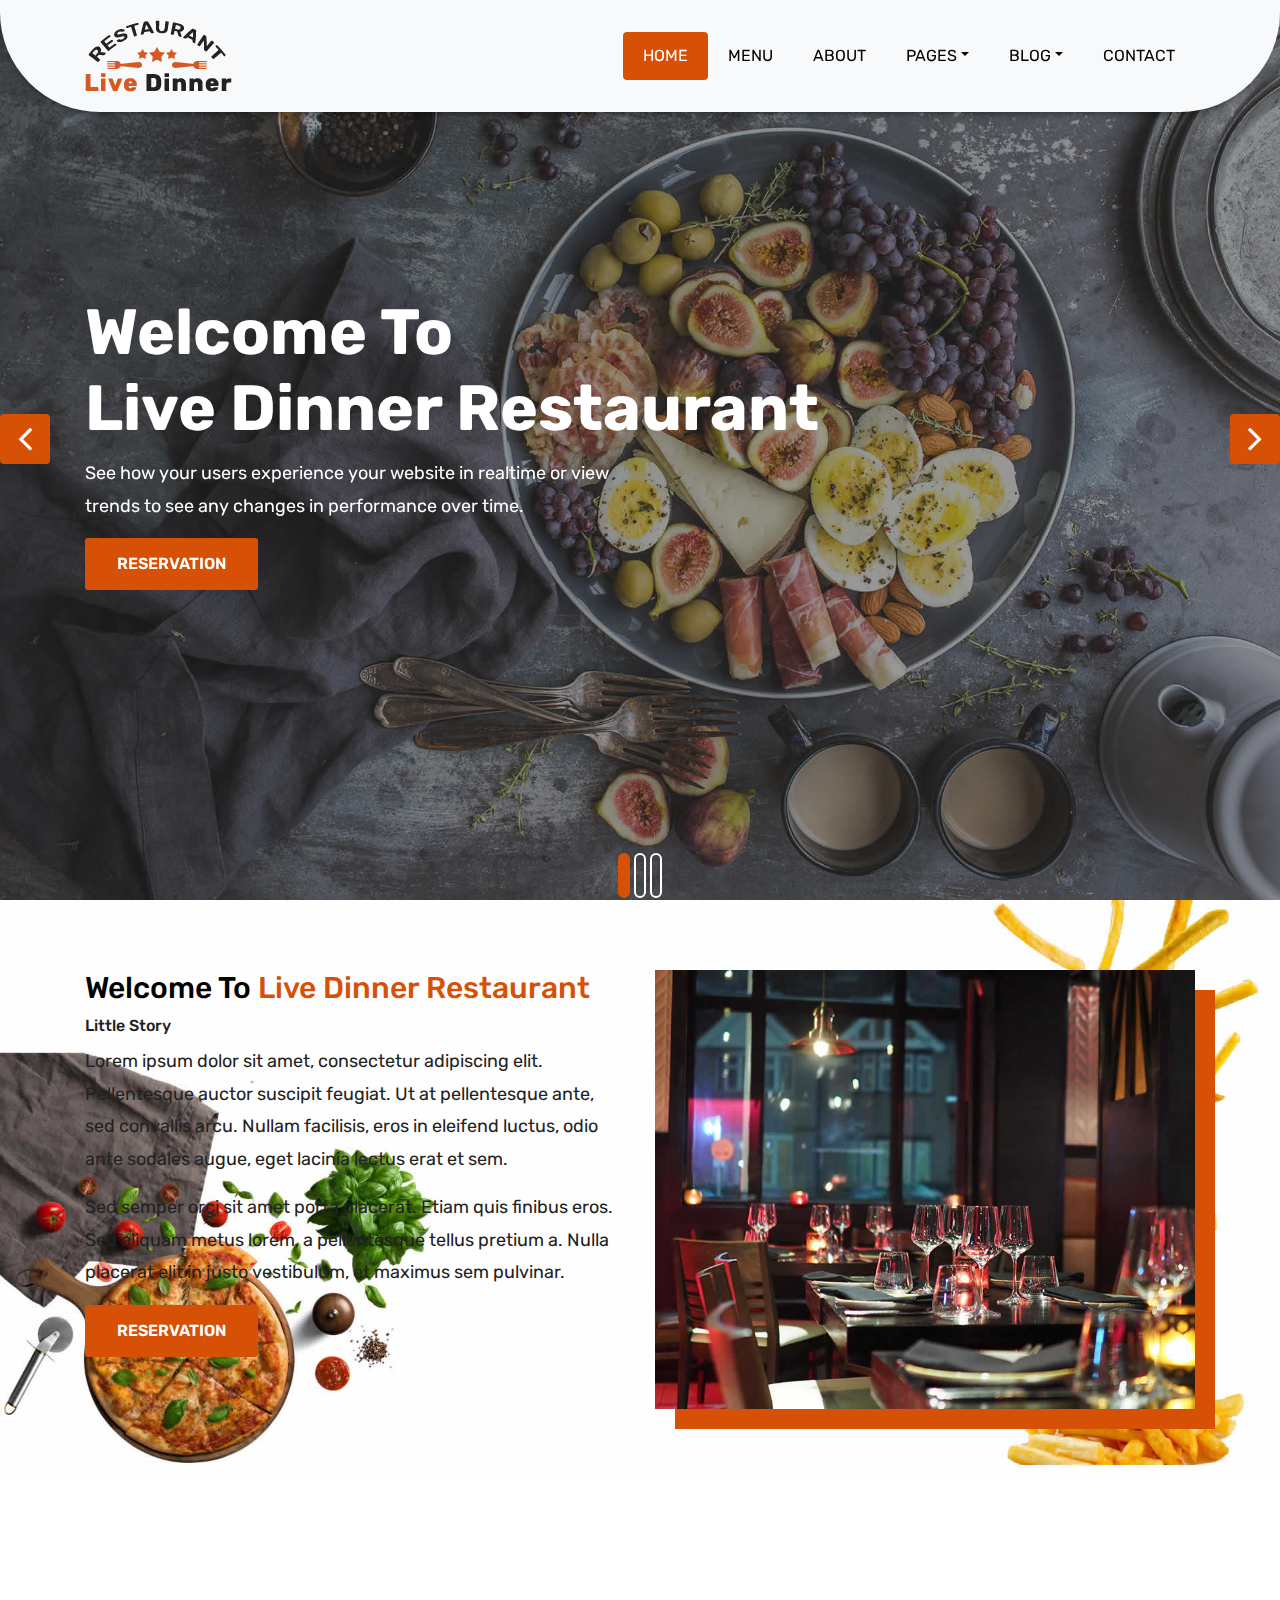
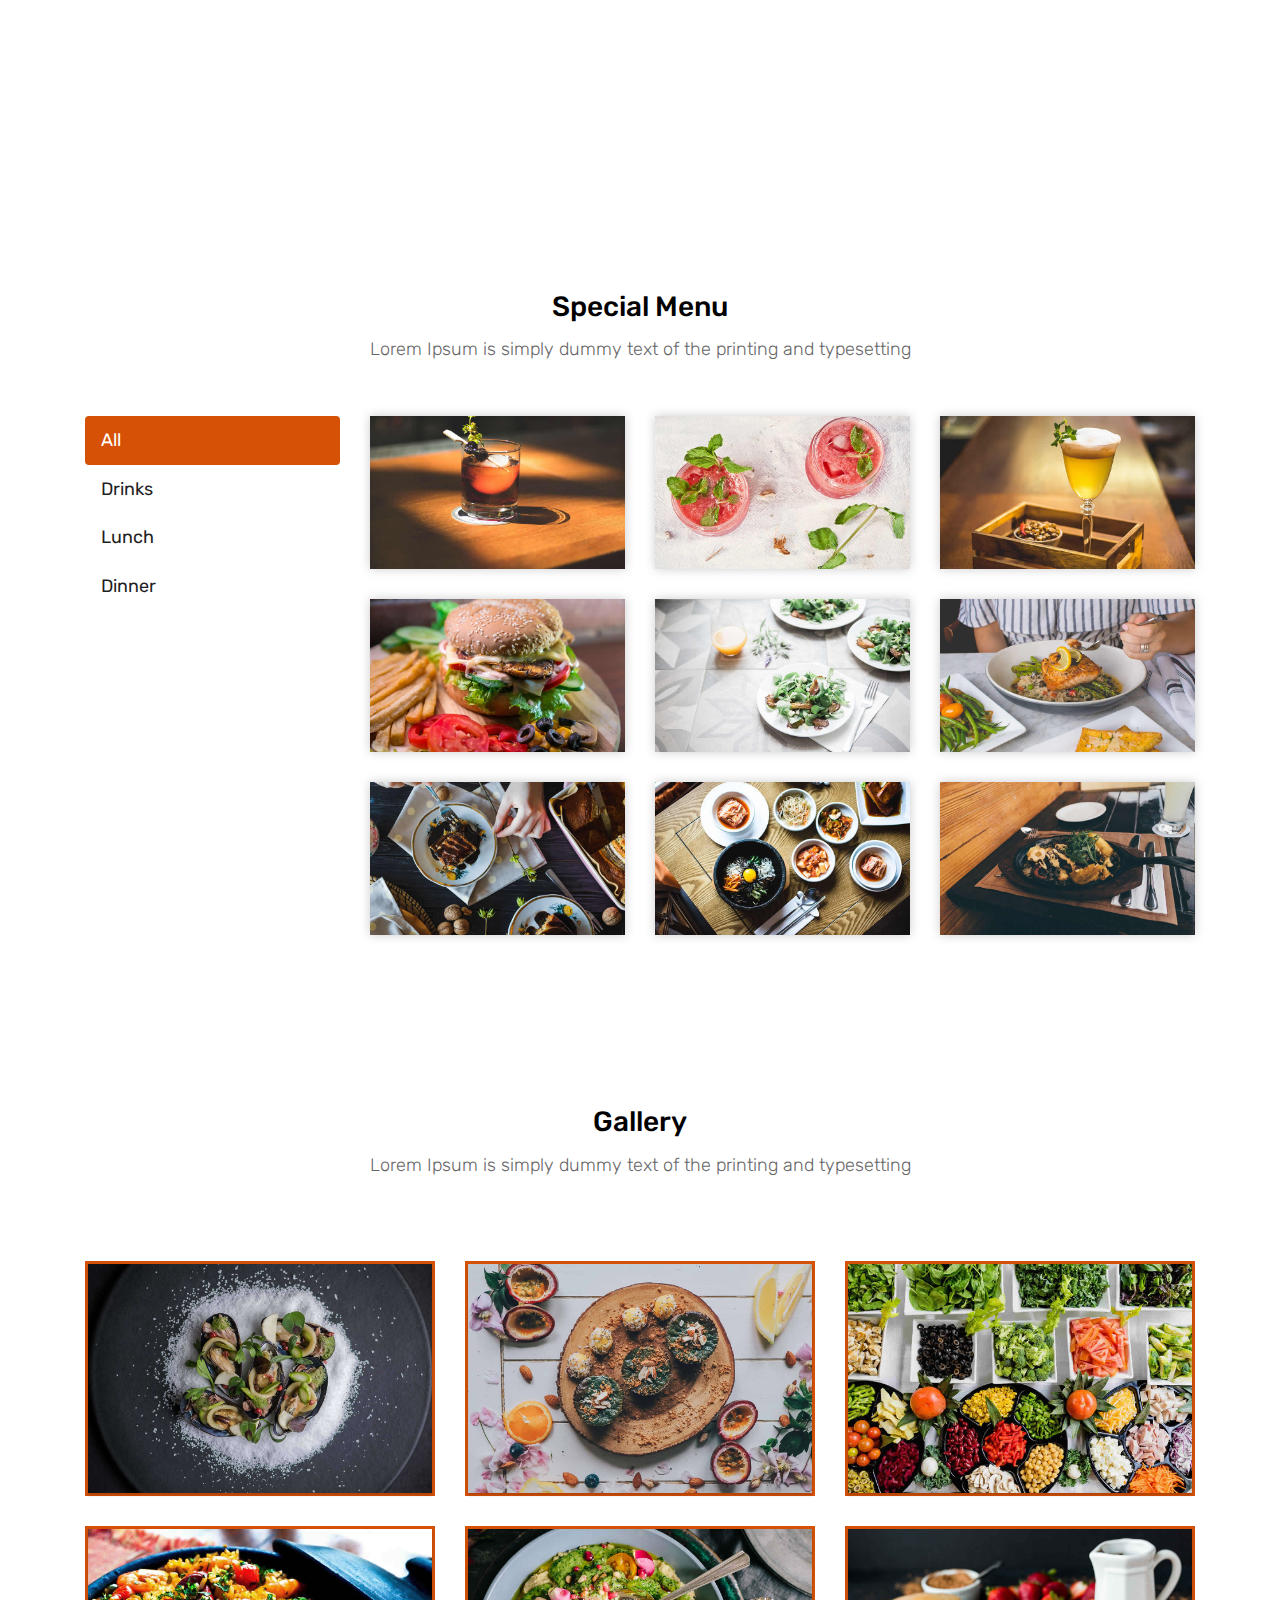
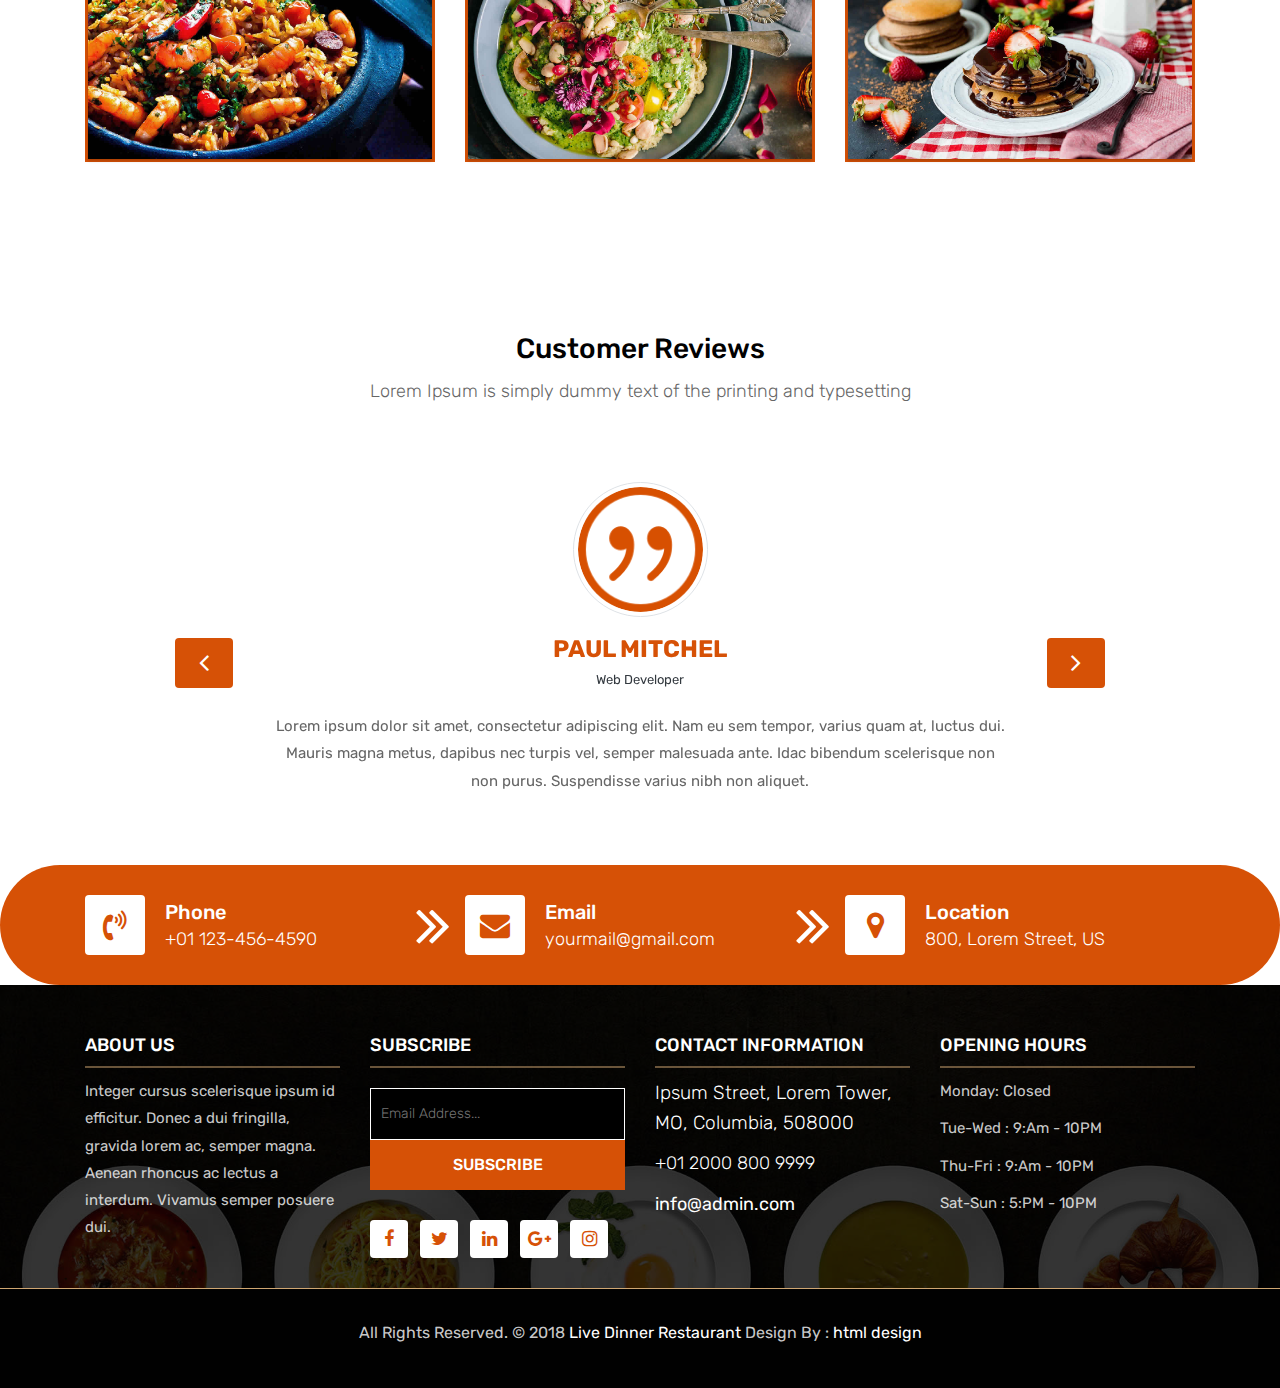
==== index.html @ 5c89b0c3 "first commit sushi template" ====
<!DOCTYPE html>
<html lang="en"><!-- Basic -->
<head>
	<meta charset="utf-8">
    <meta http-equiv="X-UA-Compatible" content="IE=edge">   
   
    <!-- Mobile Metas -->
    <meta name="viewport" content="width=device-width, initial-scale=1">
 
     <!-- Site Metas -->
    <title>Live Dinner Restaurant - Responsive HTML5 Template</title>  
    <meta name="keywords" content="">
    <meta name="description" content="">
    <meta name="author" content="">

    <!-- Site Icons -->
    <link rel="shortcut icon" href="images/favicon.ico" type="image/x-icon">
    <link rel="apple-touch-icon" href="images/apple-touch-icon.png">

    <!-- Bootstrap CSS -->
    <link rel="stylesheet" href="css/bootstrap.min.css">    
	<!-- Site CSS -->
    <link rel="stylesheet" href="css/style.css">    
    <!-- Responsive CSS -->
    <link rel="stylesheet" href="css/responsive.css">
    <!-- Custom CSS -->
    <link rel="stylesheet" href="css/custom.css">

    <!--[if lt IE 9]>
      <script src="https://oss.maxcdn.com/libs/html5shiv/3.7.0/html5shiv.js"></script>
      <script src="https://oss.maxcdn.com/libs/respond.js/1.4.2/respond.min.js"></script>
    <![endif]-->

</head>

<body>
	<!-- Start header -->
	<header class="top-navbar">
		<nav class="navbar navbar-expand-lg navbar-light bg-light">
			<div class="container">
				<a class="navbar-brand" href="index.html">
					<img src="images/logo.png" alt="" />
				</a>
				<button class="navbar-toggler" type="button" data-toggle="collapse" data-target="#navbars-rs-food" aria-controls="navbars-rs-food" aria-expanded="false" aria-label="Toggle navigation">
				  <span class="navbar-toggler-icon"></span>
				</button>
				<div class="collapse navbar-collapse" id="navbars-rs-food">
					<ul class="navbar-nav ml-auto">
						<li class="nav-item active"><a class="nav-link" href="index.html">Home</a></li>
						<li class="nav-item"><a class="nav-link" href="menu.html">Menu</a></li>
						<li class="nav-item"><a class="nav-link" href="about.html">About</a></li>
						<li class="nav-item dropdown">
							<a class="nav-link dropdown-toggle" href="#" id="dropdown-a" data-toggle="dropdown">Pages</a>
							<div class="dropdown-menu" aria-labelledby="dropdown-a">
								<a class="dropdown-item" href="reservation.html">Reservation</a>
								<a class="dropdown-item" href="stuff.html">Stuff</a>
								<a class="dropdown-item" href="gallery.html">Gallery</a>
							</div>
						</li>
						<li class="nav-item dropdown">
							<a class="nav-link dropdown-toggle" href="#" id="dropdown-a" data-toggle="dropdown">Blog</a>
							<div class="dropdown-menu" aria-labelledby="dropdown-a">
								<a class="dropdown-item" href="blog.html">blog</a>
								<a class="dropdown-item" href="blog-details.html">blog Single</a>
							</div>
						</li>
						<li class="nav-item"><a class="nav-link" href="contact.html">Contact</a></li>
					</ul>
				</div>
			</div>
		</nav>
	</header>
	<!-- End header -->
	
	<!-- Start slides -->
	<div id="slides" class="cover-slides">
		<ul class="slides-container">
			<li class="text-left">
				<img src="images/slider-01.jpg" alt="">
				<div class="container">
					<div class="row">
						<div class="col-md-12">
							<h1 class="m-b-20"><strong>Welcome To <br> Live Dinner Restaurant</strong></h1>
							<p class="m-b-40">See how your users experience your website in realtime or view  <br> 
							trends to see any changes in performance over time.</p>
							<p><a class="btn btn-lg btn-circle btn-outline-new-white" href="#">Reservation</a></p>
						</div>
					</div>
				</div>
			</li>
			<li class="text-left">
				<img src="images/slider-02.jpg" alt="">
				<div class="container">
					<div class="row">
						<div class="col-md-12">
							<h1 class="m-b-20"><strong>Welcome To <br> Live Dinner Restaurant</strong></h1>
							<p class="m-b-40">See how your users experience your website in realtime or view  <br> 
							trends to see any changes in performance over time.</p>
							<p><a class="btn btn-lg btn-circle btn-outline-new-white" href="#">Reservation</a></p>
						</div>
					</div>
				</div>
			</li>
			<li class="text-left">
				<img src="images/slider-03.jpg" alt="">
				<div class="container">
					<div class="row">
						<div class="col-md-12">
							<h1 class="m-b-20"><strong>Welcome To <br> Yamifood Restaurant</strong></h1>
							<p class="m-b-40">See how your users experience your website in realtime or view  <br> 
							trends to see any changes in performance over time.</p>
							<p><a class="btn btn-lg btn-circle btn-outline-new-white" href="#">Reservation</a></p>
						</div>
					</div>
				</div>
			</li>
		</ul>
		<div class="slides-navigation">
			<a href="#" class="next"><i class="fa fa-angle-right" aria-hidden="true"></i></a>
			<a href="#" class="prev"><i class="fa fa-angle-left" aria-hidden="true"></i></a>
		</div>
	</div>
	<!-- End slides -->
	
	<!-- Start About -->
	<div class="about-section-box">
		<div class="container">
			<div class="row">
				<div class="col-lg-6 col-md-6 col-sm-12 text-center">
					<div class="inner-column">
						<h1>Welcome To <span>Live Dinner Restaurant</span></h1>
						<h4>Little Story</h4>
						<p>Lorem ipsum dolor sit amet, consectetur adipiscing elit. Pellentesque auctor suscipit feugiat. Ut at pellentesque ante, sed convallis arcu. Nullam facilisis, eros in eleifend luctus, odio ante sodales augue, eget lacinia lectus erat et sem. </p>
						<p>Sed semper orci sit amet porta placerat. Etiam quis finibus eros. Sed aliquam metus lorem, a pellentesque tellus pretium a. Nulla placerat elit in justo vestibulum, et maximus sem pulvinar.</p>
						<a class="btn btn-lg btn-circle btn-outline-new-white" href="#">Reservation</a>
					</div>
				</div>
				<div class="col-lg-6 col-md-6 col-sm-12">
					<img src="images/about-img.jpg" alt="" class="img-fluid">
				</div>
			</div>
		</div>
	</div>
	<!-- End About -->
	
	<!-- Start QT -->
	<div class="qt-box qt-background">
		<div class="container">
			<div class="row">
				<div class="col-md-8 ml-auto mr-auto text-center">
					<p class="lead ">
						" If you're not the one cooking, stay out of the way and compliment the chef. "
					</p>
					<span class="lead">Michael Strahan</span>
				</div>
			</div>
		</div>
	</div>
	<!-- End QT -->
	
	<!-- Start Menu -->
	<div class="menu-box">
		<div class="container">
			<div class="row">
				<div class="col-lg-12">
					<div class="heading-title text-center">
						<h2>Special Menu</h2>
						<p>Lorem Ipsum is simply dummy text of the printing and typesetting</p>
					</div>
				</div>
			</div>
			
			<div class="row inner-menu-box">
				<div class="col-3">
					<div class="nav flex-column nav-pills" id="v-pills-tab" role="tablist" aria-orientation="vertical">
						<a class="nav-link active" id="v-pills-home-tab" data-toggle="pill" href="#v-pills-home" role="tab" aria-controls="v-pills-home" aria-selected="true">All</a>
						<a class="nav-link" id="v-pills-profile-tab" data-toggle="pill" href="#v-pills-profile" role="tab" aria-controls="v-pills-profile" aria-selected="false">Drinks</a>
						<a class="nav-link" id="v-pills-messages-tab" data-toggle="pill" href="#v-pills-messages" role="tab" aria-controls="v-pills-messages" aria-selected="false">Lunch</</a>
						<a class="nav-link" id="v-pills-settings-tab" data-toggle="pill" href="#v-pills-settings" role="tab" aria-controls="v-pills-settings" aria-selected="false">Dinner</a>
					</div>
				</div>
				
				<div class="col-9">
					<div class="tab-content" id="v-pills-tabContent">
						<div class="tab-pane fade show active" id="v-pills-home" role="tabpanel" aria-labelledby="v-pills-home-tab">
							<div class="row">
								<div class="col-lg-4 col-md-6 special-grid drinks">
									<div class="gallery-single fix">
										<img src="images/img-01.jpg" class="img-fluid" alt="Image">
										<div class="why-text">
											<h4>Special Drinks 1</h4>
											<p>Sed id magna vitae eros sagittis euismod.</p>
											<h5> $7.79</h5>
										</div>
									</div>
								</div>
								
								<div class="col-lg-4 col-md-6 special-grid drinks">
									<div class="gallery-single fix">
										<img src="images/img-02.jpg" class="img-fluid" alt="Image">
										<div class="why-text">
											<h4>Special Drinks 2</h4>
											<p>Sed id magna vitae eros sagittis euismod.</p>
											<h5> $9.79</h5>
										</div>
									</div>
								</div>
								
								<div class="col-lg-4 col-md-6 special-grid drinks">
									<div class="gallery-single fix">
										<img src="images/img-03.jpg" class="img-fluid" alt="Image">
										<div class="why-text">
											<h4>Special Drinks 3</h4>
											<p>Sed id magna vitae eros sagittis euismod.</p>
											<h5> $10.79</h5>
										</div>
									</div>
								</div>
								
								<div class="col-lg-4 col-md-6 special-grid lunch">
									<div class="gallery-single fix">
										<img src="images/img-04.jpg" class="img-fluid" alt="Image">
										<div class="why-text">
											<h4>Special Lunch 1</h4>
											<p>Sed id magna vitae eros sagittis euismod.</p>
											<h5> $15.79</h5>
										</div>
									</div>
								</div>
								
								<div class="col-lg-4 col-md-6 special-grid lunch">
									<div class="gallery-single fix">
										<img src="images/img-05.jpg" class="img-fluid" alt="Image">
										<div class="why-text">
											<h4>Special Lunch 2</h4>
											<p>Sed id magna vitae eros sagittis euismod.</p>
											<h5> $18.79</h5>
										</div>
									</div>
								</div>
								
								<div class="col-lg-4 col-md-6 special-grid lunch">
									<div class="gallery-single fix">
										<img src="images/img-06.jpg" class="img-fluid" alt="Image">
										<div class="why-text">
											<h4>Special Lunch 3</h4>
											<p>Sed id magna vitae eros sagittis euismod.</p>
											<h5> $20.79</h5>
										</div>
									</div>
								</div>
								
								<div class="col-lg-4 col-md-6 special-grid dinner">
									<div class="gallery-single fix">
										<img src="images/img-07.jpg" class="img-fluid" alt="Image">
										<div class="why-text">
											<h4>Special Dinner 1</h4>
											<p>Sed id magna vitae eros sagittis euismod.</p>
											<h5> $25.79</h5>
										</div>
									</div>
								</div>
								
								<div class="col-lg-4 col-md-6 special-grid dinner">
									<div class="gallery-single fix">
										<img src="images/img-08.jpg" class="img-fluid" alt="Image">
										<div class="why-text">
											<h4>Special Dinner 2</h4>
											<p>Sed id magna vitae eros sagittis euismod.</p>
											<h5> $22.79</h5>
										</div>
									</div>
								</div>
								
								<div class="col-lg-4 col-md-6 special-grid dinner">
									<div class="gallery-single fix">
										<img src="images/img-09.jpg" class="img-fluid" alt="Image">
										<div class="why-text">
											<h4>Special Dinner 3</h4>
											<p>Sed id magna vitae eros sagittis euismod.</p>
											<h5> $24.79</h5>
										</div>
									</div>
								</div>
							</div>
							
						</div>
						<div class="tab-pane fade" id="v-pills-profile" role="tabpanel" aria-labelledby="v-pills-profile-tab">
							<div class="row">
								<div class="col-lg-4 col-md-6 special-grid drinks">
									<div class="gallery-single fix">
										<img src="images/img-01.jpg" class="img-fluid" alt="Image">
										<div class="why-text">
											<h4>Special Drinks 1</h4>
											<p>Sed id magna vitae eros sagittis euismod.</p>
											<h5> $7.79</h5>
										</div>
									</div>
								</div>
								
								<div class="col-lg-4 col-md-6 special-grid drinks">
									<div class="gallery-single fix">
										<img src="images/img-02.jpg" class="img-fluid" alt="Image">
										<div class="why-text">
											<h4>Special Drinks 2</h4>
											<p>Sed id magna vitae eros sagittis euismod.</p>
											<h5> $9.79</h5>
										</div>
									</div>
								</div>
								
								<div class="col-lg-4 col-md-6 special-grid drinks">
									<div class="gallery-single fix">
										<img src="images/img-03.jpg" class="img-fluid" alt="Image">
										<div class="why-text">
											<h4>Special Drinks 3</h4>
											<p>Sed id magna vitae eros sagittis euismod.</p>
											<h5> $10.79</h5>
										</div>
									</div>
								</div>
							</div>
							
						</div>
						<div class="tab-pane fade" id="v-pills-messages" role="tabpanel" aria-labelledby="v-pills-messages-tab">
							<div class="row">
								<div class="col-lg-4 col-md-6 special-grid lunch">
									<div class="gallery-single fix">
										<img src="images/img-04.jpg" class="img-fluid" alt="Image">
										<div class="why-text">
											<h4>Special Lunch 1</h4>
											<p>Sed id magna vitae eros sagittis euismod.</p>
											<h5> $15.79</h5>
										</div>
									</div>
								</div>
								
								<div class="col-lg-4 col-md-6 special-grid lunch">
									<div class="gallery-single fix">
										<img src="images/img-05.jpg" class="img-fluid" alt="Image">
										<div class="why-text">
											<h4>Special Lunch 2</h4>
											<p>Sed id magna vitae eros sagittis euismod.</p>
											<h5> $18.79</h5>
										</div>
									</div>
								</div>
								
								<div class="col-lg-4 col-md-6 special-grid lunch">
									<div class="gallery-single fix">
										<img src="images/img-06.jpg" class="img-fluid" alt="Image">
										<div class="why-text">
											<h4>Special Lunch 3</h4>
											<p>Sed id magna vitae eros sagittis euismod.</p>
											<h5> $20.79</h5>
										</div>
									</div>
								</div>
							</div>
						</div>
						<div class="tab-pane fade" id="v-pills-settings" role="tabpanel" aria-labelledby="v-pills-settings-tab">
							<div class="row">
								<div class="col-lg-4 col-md-6 special-grid dinner">
									<div class="gallery-single fix">
										<img src="images/img-07.jpg" class="img-fluid" alt="Image">
										<div class="why-text">
											<h4>Special Dinner 1</h4>
											<p>Sed id magna vitae eros sagittis euismod.</p>
											<h5> $25.79</h5>
										</div>
									</div>
								</div>
								
								<div class="col-lg-4 col-md-6 special-grid dinner">
									<div class="gallery-single fix">
										<img src="images/img-08.jpg" class="img-fluid" alt="Image">
										<div class="why-text">
											<h4>Special Dinner 2</h4>
											<p>Sed id magna vitae eros sagittis euismod.</p>
											<h5> $22.79</h5>
										</div>
									</div>
								</div>
								
								<div class="col-lg-4 col-md-6 special-grid dinner">
									<div class="gallery-single fix">
										<img src="images/img-09.jpg" class="img-fluid" alt="Image">
										<div class="why-text">
											<h4>Special Dinner 3</h4>
											<p>Sed id magna vitae eros sagittis euismod.</p>
											<h5> $24.79</h5>
										</div>
									</div>
								</div>
							</div>
						</div>
					</div>
				</div>
			</div>
			
		</div>
	</div>
	<!-- End Menu -->
	
	<!-- Start Gallery -->
	<div class="gallery-box">
		<div class="container">
			<div class="row">
				<div class="col-lg-12">
					<div class="heading-title text-center">
						<h2>Gallery</h2>
						<p>Lorem Ipsum is simply dummy text of the printing and typesetting</p>
					</div>
				</div>
			</div>
			<div class="tz-gallery">
				<div class="row">
					<div class="col-sm-12 col-md-4 col-lg-4">
						<a class="lightbox" href="images/gallery-img-01.jpg">
							<img class="img-fluid" src="images/gallery-img-01.jpg" alt="Gallery Images">
						</a>
					</div>
					<div class="col-sm-6 col-md-4 col-lg-4">
						<a class="lightbox" href="images/gallery-img-02.jpg">
							<img class="img-fluid" src="images/gallery-img-02.jpg" alt="Gallery Images">
						</a>
					</div>
					<div class="col-sm-6 col-md-4 col-lg-4">
						<a class="lightbox" href="images/gallery-img-03.jpg">
							<img class="img-fluid" src="images/gallery-img-03.jpg" alt="Gallery Images">
						</a>
					</div>
					<div class="col-sm-12 col-md-4 col-lg-4">
						<a class="lightbox" href="images/gallery-img-04.jpg">
							<img class="img-fluid" src="images/gallery-img-04.jpg" alt="Gallery Images">
						</a>
					</div>
					<div class="col-sm-6 col-md-4 col-lg-4">
						<a class="lightbox" href="images/gallery-img-05.jpg">
							<img class="img-fluid" src="images/gallery-img-05.jpg" alt="Gallery Images">
						</a>
					</div> 
					<div class="col-sm-6 col-md-4 col-lg-4">
						<a class="lightbox" href="images/gallery-img-06.jpg">
							<img class="img-fluid" src="images/gallery-img-06.jpg" alt="Gallery Images">
						</a>
					</div>
				</div>
			</div>
		</div>
	</div>
	<!-- End Gallery -->
	
	<!-- Start Customer Reviews -->
	<div class="customer-reviews-box">
		<div class="container">
			<div class="row">
				<div class="col-lg-12">
					<div class="heading-title text-center">
						<h2>Customer Reviews</h2>
						<p>Lorem Ipsum is simply dummy text of the printing and typesetting</p>
					</div>
				</div>
			</div>
			<div class="row">
				<div class="col-md-8 mr-auto ml-auto text-center">
					<div id="reviews" class="carousel slide" data-ride="carousel">
						<div class="carousel-inner mt-4">
							<div class="carousel-item text-center active">
								<div class="img-box p-1 border rounded-circle m-auto">
									<img class="d-block w-100 rounded-circle" src="images/quotations-button.png" alt="">
								</div>
								<h5 class="mt-4 mb-0"><strong class="text-warning text-uppercase">Paul Mitchel</strong></h5>
								<h6 class="text-dark m-0">Web Developer</h6>
								<p class="m-0 pt-3">Lorem ipsum dolor sit amet, consectetur adipiscing elit. Nam eu sem tempor, varius quam at, luctus dui. Mauris magna metus, dapibus nec turpis vel, semper malesuada ante. Idac bibendum scelerisque non non purus. Suspendisse varius nibh non aliquet.</p>
							</div>
							<div class="carousel-item text-center">
								<div class="img-box p-1 border rounded-circle m-auto">
									<img class="d-block w-100 rounded-circle" src="images/quotations-button.png" alt="">
								</div>
								<h5 class="mt-4 mb-0"><strong class="text-warning text-uppercase">Steve Fonsi</strong></h5>
								<h6 class="text-dark m-0">Web Designer</h6>
								<p class="m-0 pt-3">Lorem ipsum dolor sit amet, consectetur adipiscing elit. Nam eu sem tempor, varius quam at, luctus dui. Mauris magna metus, dapibus nec turpis vel, semper malesuada ante. Idac bibendum scelerisque non non purus. Suspendisse varius nibh non aliquet.</p>
							</div>
							<div class="carousel-item text-center">
								<div class="img-box p-1 border rounded-circle m-auto">
									<img class="d-block w-100 rounded-circle" src="images/quotations-button.png" alt="">
								</div>
								<h5 class="mt-4 mb-0"><strong class="text-warning text-uppercase">Daniel vebar</strong></h5>
								<h6 class="text-dark m-0">Seo Analyst</h6>
								<p class="m-0 pt-3">Lorem ipsum dolor sit amet, consectetur adipiscing elit. Nam eu sem tempor, varius quam at, luctus dui. Mauris magna metus, dapibus nec turpis vel, semper malesuada ante. Idac bibendum scelerisque non non purus. Suspendisse varius nibh non aliquet.</p>
							</div>
						</div>
						<a class="carousel-control-prev" href="#reviews" role="button" data-slide="prev">
							<i class="fa fa-angle-left" aria-hidden="true"></i>
							<span class="sr-only">Previous</span>
						</a>
						<a class="carousel-control-next" href="#reviews" role="button" data-slide="next">
							<i class="fa fa-angle-right" aria-hidden="true"></i>
							<span class="sr-only">Next</span>
						</a>
                    </div>
				</div>
			</div>
		</div>
	</div>
	<!-- End Customer Reviews -->
	
	<!-- Start Contact info -->
	<div class="contact-imfo-box">
		<div class="container">
			<div class="row">
				<div class="col-md-4 arrow-right">
					<i class="fa fa-volume-control-phone"></i>
					<div class="overflow-hidden">
						<h4>Phone</h4>
						<p class="lead">
							+01 123-456-4590
						</p>
					</div>
				</div>
				<div class="col-md-4 arrow-right">
					<i class="fa fa-envelope"></i>
					<div class="overflow-hidden">
						<h4>Email</h4>
						<p class="lead">
							yourmail@gmail.com
						</p>
					</div>
				</div>
				<div class="col-md-4">
					<i class="fa fa-map-marker"></i>
					<div class="overflow-hidden">
						<h4>Location</h4>
						<p class="lead">
							800, Lorem Street, US
						</p>
					</div>
				</div>
			</div>
		</div>
	</div>
	<!-- End Contact info -->
	
	<!-- Start Footer -->
	<footer class="footer-area bg-f">
		<div class="container">
			<div class="row">
				<div class="col-lg-3 col-md-6">
					<h3>About Us</h3>
					<p>Integer cursus scelerisque ipsum id efficitur. Donec a dui fringilla, gravida lorem ac, semper magna. Aenean rhoncus ac lectus a interdum. Vivamus semper posuere dui.</p>
				</div>
				<div class="col-lg-3 col-md-6">
					<h3>Subscribe</h3>
					<div class="subscribe_form">
						<form class="subscribe_form">
							<input name="EMAIL" id="subs-email" class="form_input" placeholder="Email Address..." type="email">
							<button type="submit" class="submit">SUBSCRIBE</button>
							<div class="clearfix"></div>
						</form>
					</div>
					<ul class="list-inline f-social">
						<li class="list-inline-item"><a href="#"><i class="fa fa-facebook" aria-hidden="true"></i></a></li>
						<li class="list-inline-item"><a href="#"><i class="fa fa-twitter" aria-hidden="true"></i></a></li>
						<li class="list-inline-item"><a href="#"><i class="fa fa-linkedin" aria-hidden="true"></i></a></li>
						<li class="list-inline-item"><a href="#"><i class="fa fa-google-plus" aria-hidden="true"></i></a></li>
						<li class="list-inline-item"><a href="#"><i class="fa fa-instagram" aria-hidden="true"></i></a></li>
					</ul>
				</div>
				<div class="col-lg-3 col-md-6">
					<h3>Contact information</h3>
					<p class="lead">Ipsum Street, Lorem Tower, MO, Columbia, 508000</p>
					<p class="lead"><a href="#">+01 2000 800 9999</a></p>
					<p><a href="#"> info@admin.com</a></p>
				</div>
				<div class="col-lg-3 col-md-6">
					<h3>Opening hours</h3>
					<p><span class="text-color">Monday: </span>Closed</p>
					<p><span class="text-color">Tue-Wed :</span> 9:Am - 10PM</p>
					<p><span class="text-color">Thu-Fri :</span> 9:Am - 10PM</p>
					<p><span class="text-color">Sat-Sun :</span> 5:PM - 10PM</p>
				</div>
			</div>
		</div>
		
		<div class="copyright">
			<div class="container">
				<div class="row">
					<div class="col-lg-12">
						<p class="company-name">All Rights Reserved. &copy; 2018 <a href="#">Live Dinner Restaurant</a> Design By : 
					<a href="https://html.design/">html design</a></p>
					</div>
				</div>
			</div>
		</div>
		
	</footer>
	<!-- End Footer -->
	
	<a href="#" id="back-to-top" title="Back to top" style="display: none;"><i class="fa fa-paper-plane-o" aria-hidden="true"></i></a>

	<!-- ALL JS FILES -->
	<script src="js/jquery-3.2.1.min.js"></script>
	<script src="js/popper.min.js"></script>
	<script src="js/bootstrap.min.js"></script>
    <!-- ALL PLUGINS -->
	<script src="js/jquery.superslides.min.js"></script>
	<script src="js/images-loded.min.js"></script>
	<script src="js/isotope.min.js"></script>
	<script src="js/baguetteBox.min.js"></script>
	<script src="js/form-validator.min.js"></script>
    <script src="js/contact-form-script.js"></script>
    <script src="js/custom.js"></script>
</body>
</html>
---- css/style.css ----
/*------------------------------------------------------------------
    IMPORT FONTS
-------------------------------------------------------------------*/

@import url('https://fonts.googleapis.com/css?family=Rubik:300,400,500,700,900');

/*------------------------------------------------------------------
    IMPORT FILES
-------------------------------------------------------------------*/

@import url(animate.css);
@import url(font-awesome.min.css);
@import url(superslides.css);
@import url(baguetteBox.min.css);

/*------------------------------------------------------------------
    SKELETON
-------------------------------------------------------------------*/

body {
    color: #666666;
    font-size: 15px;
    font-family: 'Rubik', sans-serif;
    line-height: 1.80857;
}


a {
    color: #1f1f1f;
    text-decoration: none !important;
    outline: none !important;
    -webkit-transition: all .3s ease-in-out;
    -moz-transition: all .3s ease-in-out;
    -ms-transition: all .3s ease-in-out;
    -o-transition: all .3s ease-in-out;
    transition: all .3s ease-in-out;
}

h1,
h2,
h3,
h4,
h5,
h6 {
    letter-spacing: 0;
    font-weight: normal;
    position: relative;
    padding: 0 0 10px 0;
    font-weight: normal;
    line-height: 120% !important;
    color: #1f1f1f;
    margin: 0
}

h1 {
    font-size: 24px
}

h2 {
    font-size: 22px
}

h3 {
    font-size: 18px
}

h4 {
    font-size: 16px
}

h5 {
    font-size: 14px
}

h6 {
    font-size: 13px
}

h1 a,
h2 a,
h3 a,
h4 a,
h5 a,
h6 a {
    color: #212121;
    text-decoration: none!important;
    opacity: 1
}

h1 a:hover,
h2 a:hover,
h3 a:hover,
h4 a:hover,
h5 a:hover,
h6 a:hover {
    opacity: .8
}

a {
    color: #1f1f1f;
    text-decoration: none;
    outline: none;
}

a,
.btn {
    text-decoration: none !important;
    outline: none !important;
    -webkit-transition: all .3s ease-in-out;
    -moz-transition: all .3s ease-in-out;
    -ms-transition: all .3s ease-in-out;
    -o-transition: all .3s ease-in-out;
    transition: all .3s ease-in-out;
}

.btn-custom {
    margin-top: 20px;
    background-color: transparent !important;
    border: 2px solid #ddd;
    padding: 12px 40px;
    font-size: 16px;
}

.lead {
    font-size: 18px;
    line-height: 30px;
    color: #767676;
    margin: 0;
    padding: 0;
}

blockquote {
    margin: 20px 0 20px;
    padding: 30px;
}

ul, li, ol{
	list-style: none;
	margin: 0px;
	padding: 0px;
}
button:focus{
	outline: none;
}

.form-control::-moz-placeholder {
    color: #2a2a2a;
    opacity: 1;
}

/*------------------------------------------------------------------
    LOADER 
-------------------------------------------------------------------*/


/*------------------------------------------------------------------
    HEADER
-------------------------------------------------------------------*/
.top-navbar{
	position: relative;
	z-index: 10;
}

.top-navbar .navbar{
	padding: 15px 0px;
	position: fixed;
	width: 100%;
	border-radius: 0px 0px 100px 100px;
	transition: height .3s ease-out, background .3s ease-out, box-shadow .3s ease-out;
	-webkit-transform: translate3d(0, 0, 0);
	transform: translate3d(0, 0, 0);
	-webkit-box-shadow: 0 8px 6px -6px rgba(0, 0, 0, 0.4);
	box-shadow: 0 8px 6px -6px rgba(0, 0, 0, 0.4);
	z-index: 100;
}

.top-navbar .navbar-light .navbar-nav .nav-link{
	color: #010101;
	font-size: 16px;
	padding: 10px 20px;
	border-radius: 4px;
	text-transform: uppercase;
}

.top-navbar .navbar-light .navbar-nav .nav-item .nav-link:hover{
	background: #d65106;
	color: #ffffff;
}
.top-navbar .navbar-light .navbar-nav .nav-item.active .nav-link{
	background: #d65106;
	color: #ffffff;
	border-radius: 4px;
}

.navbar-expand-lg .navbar-nav .dropdown-menu{
	border: none;
	border-radius: 0px;
	padding: 10px;
	box-shadow: 2px 5px 6px rgba(0,0,0,0.5);
}
.navbar-expand-lg .navbar-nav .dropdown-menu a{
	padding: 10px 10px;
	text-transform: uppercase;
}

.navbar-expand-lg .navbar-nav .dropdown-menu a.dropdown-item:hover{
	background: #d65106;
	color: #ffffff;
}
.navbar-light .navbar-toggler:hover{
	background: #d65106;
}

/*------------------------------------------------------------------
    Slider
-------------------------------------------------------------------*/

.cover-slides{
	height: 100vh;
}
.slides-navigation a {
	background: #d65106;
    position: absolute;
    height: 50px;
    width: 50px;
    top: 50%;
    font-size: 20px;
    display: block;
    color: #fff;
	border-radius: 4px;
	line-height: 63px;
	text-align: center;
    transition: all .3s ease-in-out;
}
.slides-navigation a i{
	font-size: 40px;
}
.slides-navigation a:hover {
	background: #010101;
}
.cover-slides .container{
	height: 100%;
	position: relative;
	z-index: 2;
}
.cover-slides .container > .row {
	-webkit-box-align: center;
	-ms-flex-align: center;
	align-items: center;
}
.cover-slides .container > .row {
    height: 100%;
}

.btn{
	text-transform: uppercase;
	padding: 19px 36px;
}
.btn{
	display: inline-block;
	font-weight: 600;
	text-align: center;
	white-space: nowrap;
	vertical-align: middle;
	-webkit-user-select: none;
	-moz-user-select: none;
	-ms-user-select: none;
	user-select: none;
	border: 2px solid transparent;
	padding: 12px 30px;
	font-size: 16px;
	line-height: 1.5;
	border-radius: .1875rem;
	transition: color .15s ease-in-out, background-color .15s ease-in-out, border-color .15s ease-in-out, box-shadow .15s ease-in-out;
}
.btn-outline-new-white {
    color: #fff;
    background-color: #d65106;
    background-image: none;
    border-color: #d65106;
}
.btn-outline-new-white:hover {
    color: #ffffff;
    background-color: #333333;
    border-color: #333333;
}

.overlay-background {
    background: #333;
    position: absolute;
    height: 100%;
    width: 100%;
    left: 0;
    top: 0;
	opacity: 0.5;
}

.cover-slides h1{
	font-family: 'Rubik', sans-serif;
	font-weight: 500;
	font-size: 64px;
	color: #fff;
}
.cover-slides p{
	font-size: 18px;
	color: #fff;
}
.slides-pagination a{
	border: 2px solid #ffffff;
}
.slides-pagination a.current{
	background: #d65106;
	border: 2px solid #d65106;
}

/*------------------------------------------------------------------
    About
-------------------------------------------------------------------*/

.about-section-box{
	padding: 70px 0px;
	background: #ffffff url(../images/about-bg.jpg) no-repeat bottom center;
	background-size: cover;
}
.about-section-box .img-fluid{
	box-shadow: 20px 20px 0px #d65106;
}
.inner-column{
	text-align: left;
}
.inner-column h1{
	font-family: 'Rubik', sans-serif;
	font-size: 30px;
	color: #010101;
	font-weight: 500;
}
.inner-column h1 span{
	color: #d65106;
}
.inner-column h4{
	font-size: 16px;
	font-weight: 500;
}
.inner-column p{
	font-size: 18px;
	color: #222222;
}
.inner-column .btn-outline-new-white{
	color: #fff;
}
.inner-column .btn-outline-new-white:hover{
	color: #ffffff;
}

/*------------------------------------------------------------------
    QT
-------------------------------------------------------------------*/


.qt-background{
	background: url(../images/qt-bg.jpg) no-repeat;
	background-size: cover;
	padding: 100px 0;
	background-attachment: fixed;
	background-position: center center;
	position: relative;
}
.qt-background p {
    font-size: 35px;
    font-weight: 300;
    line-height: 44px;
    color: #fff;
	font-family: 'Rubik', sans-serif;
	margin-bottom: 20px;
}

.qt-background span {
    color: #fff;
    font-size: 28px;  
	font-weight: 600;	
}

/*------------------------------------------------------------------
    Menu
-------------------------------------------------------------------*/

.menu-box{
	padding: 70px 0px;
}

.heading-title{
	margin-bottom: 50px;
}
.heading-title h2{
	color: #010101;
	font-size: 28px;
	font-family: 'Rubik', sans-serif;
	font-weight: 500;
}
.heading-title p{
	font-size: 18px;
	font-weight: 200;
	margin: 0px;
}

.inner-menu-box{}
.inner-menu-box .nav-pills .nav-link.active{
	background: #d65106;
}
.inner-menu-box .nav-pills .nav-link{
	font-size: 18px;
}
.inner-menu-box .nav-pills .nav-link:hover{
	background: #d65106;
	color: #ffffff;
}

.gallery-single{
	margin-bottom: 30px;
}

.gallery-single {
    position: relative;
    overflow: hidden;
    -webkit-box-shadow: 0 0 10px #ccc;
    box-shadow: 0 0 10px #ccc;
}

.why-text {
    position: absolute;
    left: 0;
    bottom: -100%;
    right: 0;
    height: 100%;
    background: rgba(207, 166, 113, 0.9);
    padding: 12px 12px;
    -webkit-transition: all .3s ease;
    transition: all .3s ease;
}
.why-text h4{
	color: #ffffff;
	font-size: 16px;
	font-weight: 500;
	font-family: 'Rubik', sans-serif;
}
.why-text p{
	color: #ffffff;
	font-size: 13px;
	border-bottom: 1px dashed #010101;
	margin: 0px;
	padding-bottom: 15px;
	margin-top: 0px;
	margin-bottom: 15px;
}
.why-text h5{
	font-size: 18px;
	font-weight: 600;
	color: #ffffff;
}

.gallery-single:hover .why-text{
	bottom: 0px;
}


/*------------------------------------------------------------------
    Gallery
-------------------------------------------------------------------*/

.gallery-box{
	padding: 70px 0px;
}
.tz-gallery{
	margin-top: 30px;
}
.tz-gallery .lightbox img {
    width: 100%;
    transition: 0.2s ease-in-out;
    box-shadow: 0 2px 3px rgba(0,0,0,0.2);
}
.tz-gallery .lightbox img:hover {
    transform: scale(1.05);
    box-shadow: 0 8px 15px rgba(0,0,0,0.3);
}
.tz-gallery .lightbox{
	border: 3px solid #d65106;
	display: inline-block;
	margin-bottom: 30px;
}


/*------------------------------------------------------------------
    Customer Reviews
-------------------------------------------------------------------*/

.customer-reviews-box{
	padding: 70px 0px;
}

.carousel-inner .carousel-item .img-box{
	width: 135px;
	height: 135px;
}
.carousel-control-prev{
	left: -100px;
}
.carousel-control-next{
	right: -100px;
}
.carousel-indicators{
	top: 320px;
}

.text-warning{
	color: #d65106 !important;
	font-size: 24px;
}

@media (min-width: 320px) and (max-width: 640px) {
	.carousel-inner .carousel-item p{
		font-size: 14px;
	}
	.carousel-control-prev{
		left: -5px;
	}
	.carousel-control-next{
		right: -5px;
	}
 	.carousel-indicators{
		top: 400px;
	}
}

#reviews .carousel-control-prev{
	background: #d65106;
	color: #ffffff;
	display: block;
	position: absolute;
	width: 8%;
	height: 50px;
	top: 50%;
	border-radius: 4px;
	font-size: 28px;
	opacity: 1;
}
#reviews .carousel-control-prev:hover{
	background: #010101;
	color: #ffffff;
}

#reviews .carousel-control-next{
	background: #d65106;
	color: #ffffff;
	display: block;
	position: absolute;
	width: 8%;
	height: 50px;
	top: 50%;
	border-radius: 4px;
	font-size: 28px;
	opacity: 1;
}
#reviews .carousel-control-next:hover{
	background: #010101;
	color: #ffffff;
}


/*------------------------------------------------------------------
    Contact info
-------------------------------------------------------------------*/

.contact-imfo-box{
	background: #d65106;
	padding: 30px 0;
	border-radius: 100px;
}

.overflow-hidden {
    overflow: hidden;
}

.contact-imfo-box i{
	display: block;
	float: left;
	width: 60px;
	height: 60px;
	line-height: 60px;
	text-align: center;
	background: #fff;
	color: #d65106;
	font-size: 30px;
	-webkit-border-radius: 4px;
	-moz-border-radius: 4px;
	-ms-border-radius: 4px;
	border-radius: 4px;
	margin-right: 20px;
}
.contact-imfo-box h4 {
    margin: 0px;
    margin-top: 5px;
	color: #ffffff;
	font-size: 20px;
	padding: 0px;
	font-weight: 500;
	line-height: 24px;
}
.contact-imfo-box p {
    margin: 0px;
	color: #ffffff;
	font-weight: 300;
}

/*------------------------------------------------------------------
    Footer
-------------------------------------------------------------------*/

.footer-area{
	padding-top: 50px;
	padding-bottom: 0px;
}
.bg-f{
	background-image: url("../images/footer-bg.jpg");
	background-attachment: scroll;
	background-clip: initial;
	background-color: rgba(0, 0, 0, 0);
	background-origin: initial;
	background-position: center center;
	background-repeat: no-repeat;
	background-size: cover;
	position: relative;
}
.bg-f::before {
    background: #010101;
    content: "";
    height: 100%;
    left: 0;
    position: absolute;
    top: 0;
    width: 100%;
    z-index: 1;
	opacity: 0.8;
}

.footer-area .container{
	position: relative;
	z-index: 1;
}
.footer-area h3{
	color: #ffffff;
	text-transform: uppercase;
	font-size: 18px;
	font-weight: 500;
	border-bottom: 2px solid rgba(207, 166, 113, 0.5);
	margin-bottom: 10px;
}
.footer-area p{
	font-size: 15px;
	color: rgba(255, 255, 255, 0.8);
	margin: 0;
	padding-bottom: 10px;
}

.arrow-right{
	position: relative;
}
.arrow-right::before {
    content: "\f101";
	font-family: 'FontAwesome';	
	position: absolute;
	right: 0px;
	top: 0;
	color: #fff;
	font-size: 60px;
	line-height: 60px;
}


.footer-area p.lead{
	font-size: 19px;
	color: #ffffff;
	margin-bottom: 0px;
}
.footer-area p.lead a{
	color: #ffffff;
	margin-bottom: 15px;
}
.footer-area p.lead a:hover{
	color: #d65106;
}
.footer-area p a{
	font-size: 18px;
	color: #ffffff;
}
.footer-area p a:hover{
	color: #d65106;
}

.subscribe_form {
    display: block;
    text-align: center;
    padding: 5px 0;
}

.subscribe_form .form_input {
    display: block;
    background-color: rgba(0,0,0,0.9);
	border: 1px solid #ffffff;
    color: #fff;
    font-size: 14px;
    line-height: 50px;
    padding: 0 10px;
    float: left;
	font-weight: 300;
    width: 100%;
    transition: all 0.5s ease-in-out;
}

.subscribe_form .submit {
    background-color: #d65106;
    color: #fff;
    font-size: 16px;
    font-weight: 500;
    line-height: 50px;
    display: inline-block;
    padding: 0 10px;
    float: left;
    width: 100%;
	border: none;
	cursor: pointer;
    transition: all 0.5s ease-in-out;
}
.subscribe_form .submit:hover{
	background: #010101;
}

.f-social {
    padding-bottom: 10px;
    margin: 0px;
    margin-top: 20px;
}
.f-social li a {
    font-size: 18px;
    color: rgba(214, 81, 6);
	width: 38px;
	height: 38px;
	display: block;
	text-align: center;
	line-height: 38px;
	background: #ffffff;
	border-radius: 4px;
}

.copyright{
	margin-top: 20px;
	position: relative;
	display: block;
	background-color: #010101;
	border-top: 1px solid rgba(207, 166, 113);
	padding: 30px 0;
	z-index: 1;
}

.copyright .company-name{
	font-size: 16px;
	text-align: center;
}
.copyright .company-name a{
	font-size: 16px;
}

/*------------------------------------------------------------------
    All Pages
-------------------------------------------------------------------*/

.page-breadcrumb {
    padding: 250px 0 150px;
    background: url(../images/all-bg.jpg) no-repeat;
    background-attachment: fixed;
    background-size: cover;
    background-position: 0 0;
    position: relative;
}
.all-page-title .container{
	position: relative;
	z-index: 2;
}
.all-page-title::before{
	background: #010101;
	content: "";
	height: 100%;
	left: 0;
	position: absolute;
	top: 0;
	width: 100%;
	z-index: 1;
	opacity: 0.8;	
}
.all-page-title h1{
	font-size: 38px;
	color: #ffffff;
	font-family: 'Rubik', sans-serif;
	padding: 0px;
	font-weight: 500;
}

.inner-pt{
	margin-top: 30px;
}
.inner-pt p{
	font-size: 18px;
}

.stuff-box{
	padding: 70px 0px;
}


.our-team{
    text-align: center;
    transition: all 0.5s ease 0s;
	margin-bottom: 30px;
}
.our-team:hover{
    box-shadow: 0 15px 10px -10px rgba(0, 0, 0, 0.5), 0 1px 4px rgba(0, 0, 0, 0.3), 0 0 40px rgba(0, 0, 0, 0.1) inset;
}
.our-team .pic{
    overflow: hidden;
    position: relative;
}
.our-team .pic:before,
.our-team .pic:after{
    content: "";
    width: 200%;
    height: 80%;
    background: rgba(38,37,37,0.8);
    position: absolute;
    top: -100%;
    left: -4%;
    transform: rotate(45deg);
    transition: all 0.5s ease 0s;
}
.our-team .pic:after{
    background: rgba(214,81,6,0.8);
    top: auto;
    left: auto;
    bottom: -100%;
    right: -4%;
}
.our-team:hover .pic:before{ top: 0; }
.our-team:hover .pic:after{ bottom: 0; }
.our-team .pic img{
    width: 100%;
    height: auto;
}
.our-team .social{
    width: 100%;
    padding: 0;
    margin: 0;
    list-style: none;
    position: absolute;
    bottom: 45%;
    left: 0;
    opacity: 0;
    z-index: 2;
    transition: all 0.5s ease 0.3s;
}
.our-team:hover .social{ opacity: 1; }
.our-team .social li{ display: inline-block; }
.our-team .social li a{
    display: block;
    width: 40px;
    height: 40px;
    line-height: 40px;
    font-size: 20px;
    color: #fff;
    margin-right: 10px;
    position: relative;
    transition: all 0.3s ease 0s;
}
.our-team .social li a:after{
    content: "";
    width: 100%;
    height: 100%;
    background: #d65106;
    border-radius: 0 20px 20px 20px;
    position: absolute;
    top: 0;
    left: 0;
    z-index: -1;
    transition: all 0.3s ease 0s;
}
.our-team .social li a:hover:after{ transform: rotate(180deg); }
.our-team .team-content{ padding: 20px; }
.our-team .title{
    font-size: 22px;
    font-weight: 700;
    letter-spacing: 2px;
    color: #d65106;
    text-transform: uppercase;
    margin-bottom: 7px;
}
.our-team .post{
    display: block;
    font-size: 17px;
    font-weight: 600;
    color: #333333;
    text-transform: capitalize;
}
@media only screen and (max-width: 990px){
    .our-team{ margin-bottom: 30px; }
}


.reservation-box{
	padding: 70px 0px;
}

.reservation-box h3{
	padding: 0px 15px;
	margin-bottom: 20px;
	font-weight: 600;
}

.help-block ul li{
	color: red;
}

.form-control[readonly]{
	background-color: #ffffff;
}

.form-control{
	border-radius: 0px;
	min-height: 50px;
}
.form-control:focus{
	border: 1px solid #d65106;
	box-shadow: none;
}

.form-group .picker__input.picker__input--active{
	border-color: #d65106;
}

.submit-button{
	margin-top: 20px;
}
.btn.btn-common{
	color: #d65106;
	background-color: transparent;
	background-image: none;
	border-color: #d65106;
}
.btn.btn-common:hover{
	color: #ffffff;
	background-color: #333333;
	border-color: #333333;
}
.blog-box{
	padding: 70px 0px;
}
.blog-box-inner{
	position: relative;
	margin-bottom: 30px;
}

.blog-box-inner .blog-img-box{
	position: relative;
	display: block;
}

.blog-box-inner .blog-detail{
	position: absolute;
	top: 0;
	background: #fff;
	padding: 30px 25px;
	border: 1px solid #ddd;
	transition-duration: .5s;
	height: 100%;
}

.blog-detail h4 {
    font-size: 18px;
    font-weight: 500;
    color: #222222;
}

.blog-detail ul li {
    display: inline-block;
    padding: 0px 5px;
}
.blog-detail ul li span{
	color: #d65106;
	cursor: pointer;
}
.blog-detail ul li span:hover{
	color: #010101;
}

.blog-detail ul li:first-child {
    padding-left: 0px;
}

.blog-detail p {
    padding: 10px 0px 0 0;
	margin: 0px;
	font-size: 13px;
}

.blog-detail a{
	color: #ffffff;
	margin-top: 20px;
}

.blog-box-inner .blog-detail:hover{
	background: rgba(255, 255, 255, .9);
}

.blog-inner-box {
    position: relative;
    margin: 0px 10px;
    margin-bottom: 30px;
}
.side-blog-img {
    box-shadow: 15px 15px 0px 0px rgba(214, 81, 6, 0.4);
    -webkit-transition: all 1s ease 0.01s;
    transition: all 1s ease 0.01s;
    position: relative;
}

.date-blog-up {
    position: absolute;
    right: 0px;
    top: 0px;
    background: #d65106;
    font-size: 18px;
    color: #ffffff;
    padding: 5px 15px 5px 5px;
}
.inner-blog-detail {
    background: #ffffff;
    position: relative;
    padding: 30px 20px;
}

.inner-blog-detail h3 {
    font-size: 20px;
    font-weight: 500;
    padding-bottom: 15px;
}
.inner-blog-detail ul li {
    display: inline-block;
    padding: 0px 5px;
    color: #222222;
}
.inner-blog-detail ul li span {
    color: #d65106;
}
.inner-blog-detail p {
    padding: 10px 0px;
}
.details-page blockquote {
    border-left: 5px solid #d65106;
}
.details-page blockquote {
    padding: 20px;
}
blockquote {
    margin: 20px 0 20px;
    padding: 30px;
}
.blog-inner-details-line {
    margin: 20px 0px;
    clear: both;
    float: left;
    width: 100%;
}
.line-left-social h5 {
    font-size: 18px;
    font-weight: 600;
    padding-bottom: 15px;
}
.line-left-social ul li {
    display: inline-block;
    margin-bottom: 5px;
}
.line-right-social ul li {
    display: inline-block;
}
.line-right-social ul li a {
    display: block;
    padding: 5px;
    background: #f5f5f5;
    border-radius: 6px;
    font-weight: 500;
    width: 35px;
    height: 35px;
    text-align: center;
    line-height: 25px;
    font-size: 15px;
}
.line-left-social ul li a {
    display: block;
    padding: 5px 10px;
    background: #f5f5f5;
    border-radius: 6px;
    font-weight: 400;
    font-size: 12px;
}
.line-left-social ul li a:hover {
    background: #d65106;
    color: #ffffff;
}
.line-right-social ul li a:hover {
    background: #d65106;
    color: #ffffff;
}
.line-right-social h5 {
    font-size: 18px;
    font-weight: 600;
    padding-bottom: 15px;
}
.blog-comment-box {
    clear: both;
    margin: 20px 0px;
    float: left;
    width: 100%;
}
.blog-comment-box h3 {
    font-size: 18px;
    font-weight: 600;
    padding-bottom: 20px;
}
.comment-item {
    margin-bottom: 30px;
}
.comment-item-left {
    float: left;
    width: 90px;
    height: 90px;
}
.comment-item-left img {
    width: 100%;
    border-radius: 20px;
}
.comment-item-right {
    padding-left: 110px;
}
.comment-item-right a {
    font-size: 16px;
    font-weight: 500;
}
.des-l {
    display: inline-block;
    width: 100%;
}
.des-l p {
    font-size: 13px;
}
.comment-item-right a {
    font-size: 16px;
    font-weight: 500;
}
.right-btn-re {
    float: right;
    font-style: italic;
    text-align: right;
    font-size: 16px;
    padding: 5px 10px;
    background: #f5f5f5;
    border-radius: 6px;
}
.right-btn-re:hover {
    background: #d65106;
    color: #ffffff !important;
}
.comment-respond-box {
    clear: both;
}
.blog-comment-box .children {
    margin-left: 70px;
}
.comment-item {
    margin-bottom: 30px;
}
.comment-item-right i {
    padding-right: 10px;
}

.comment-form-respond input {
    min-height: 38px;
    border: 1px solid #010101;
    border-radius: 0px;
    padding: 10px;
}
.comment-form-respond textarea {
    border: 1px solid #010101;
    border-radius: 0px;
    padding: 10px;
    min-height: 110px;
}

.btn-submit{
	color: #d65106;
	background-color: transparent;
	background-image: none;
	border-color: #d65106;
}
.btn-submit:hover{
	color: #ffffff;
	background-color: #333333;
	border-color: #333333;
}

.right-side-blog h3 {
    font-weight: 600;
    font-size: 18px;
    padding-bottom: 20px;
}
.blog-search-form {
    position: relative;
    border-bottom: 1px solid #010101;
    padding-bottom: 30px;
    margin-bottom: 20px;
}
.blog-search-form input {
    width: 100%;
    min-height: 40px;
    border: 1px solid rgba(214, 81, 6, 0.4);
    padding: 5px 40px 5px 10px;
    font-size: 15px;
    color: #222222;
}
.blog-search-form .search-btn {
    position: absolute;
    right: 0px;
    background: none;
    border: none;
    font-size: 20px;
    min-height: 40px;
    padding: 0px 15px;
}

.right-side-blog h3 {
    font-weight: 500;
    font-size: 18px;
    padding-bottom: 20px;
}
.blog-categories {
    padding-bottom: 30px;
    margin-bottom: 20px;
}
.blog-categories ul li {
    line-height: 14px;
    padding: 10px 0px;
    border-top: 1px solid #f5f5f5;
}
.blog-categories ul li a {
    display: inline-block;
    text-transform: capitalize;
    width: 100%;
}
.blog-categories ul li a:hover{
	color: #d65106;
}
.recent-box-blog {
    margin-bottom: 20px;
	display: inline-block;
}
.recent-img {
    float: left;
    position: relative;
}
.recent-img::before {
    position: absolute;
    content: '';
    z-index: 2;
    top: 0;
    left: 0;
    width: 100%;
    height: 100%;
    background-color: #d65106;
    opacity: 0.4;
    transform: scale(0);
    -webkit-transform: scale(0);
    -moz-transform: scale(0);
    -ms-transform: scale(0);
    -o-transform: scale(0);
    transition: all 0.5s ease;
    -webkit-transition: all 0.5s ease;
    -moz-transition: all 0.5s ease;
    -o-transition: all 0.5s ease;
}
.recent-box-blog:hover .recent-img::before {
    transform: scale(1);
    -webkit-transform: scale(1);
    -moz-transform: scale(1);
    -ms-transform: scale(1);
    -o-transform: scale(1);
}
.recent-info {
    display: table-cell;
    vertical-align: top;
    padding-left: 15px;
}
.recent-info ul li {
    display: inline-block;
    font-size: 11px;
    padding: 0px;
    color: #222222;
}
.recent-info h4 {
    font-size: 14px;
    padding: 0px;
    margin: 11px 0px;
    font-weight: 500;
}
.blog-tag-box ul li {
    display: inline-block;
    margin-bottom: 3px;
}
.blog-tag-box ul li a {
    padding: 5px 15px;
    display: block;
    background: #f5f5f5;
    color: #222222;
    border-radius: 6px;
}
.blog-tag-box ul li a:hover {
    color: #ffffff;
    background: #d65106;
}

.contact-box{
	padding: 70px 0px;
}

.map-full {
    width: 100%;
    height: 500px;
    border-radius: 0px;
    margin: 0px auto;
}

#back-to-top {
    position: fixed;
    bottom: 40px;
    right: 40px;
    z-index: 9999;
    width: 52px;
    height: 40px;
    text-align: center;
    line-height: 40px;
    background: #d65106;
    color: #ffffff;
    cursor: pointer;
    border: 0;
    border-radius: 2px;
    text-decoration: none;
    transition: opacity 0.2s ease-out;
	font-size: 30px;
}
---- css/responsive.css ----
/* only small desktops */
/* tablets */
/* only small tablets */
@media only screen and (min-width: 992px) and (max-width: 1180px) {
	.footer-area h3{
		font-size: 18px;
	}
}
@media (min-width: 768px) and (max-width: 991px) {
	.navbar-light .navbar-brand{
		margin-left: 15px;
	}
	.navbar-light .navbar-toggler{
		margin-right: 15px;
		border-radius: 0px;
	}
	.navbar-expand-lg .navbar-nav .dropdown-menu{
		box-shadow: none;
	}
	.carousel-control-prev{
		left: -60px;
	}
	.carousel-control-next{
		right: -60px;
	}
	.why-text h4{
		font-size: 18px;
	}
	.why-text p{
		margin: 0px;
	}
}

/* mobile or only mobile */
@media (max-width: 767px) {
	.navbar-light .navbar-brand{
		margin-left: 15px;
	}
	.navbar-light .navbar-toggler{
		margin-right: 15px;
		border-radius: 0px;
	}
	.navbar-expand-lg .navbar-nav .dropdown-menu{
		box-shadow: none;
	}
	.cover-slides h1{
		font-size: 22px;
	}
	.cover-slides p {
		font-size: 14px;
	}
	.slides-navigation a{
		height: 42px;
		width: 38px;
		line-height: 33px;
	}
	.inner-column{
		margin-top: 15px;
	}
	.inner-column h1{
		font-size: 22px;
	}
	.filter-button-group{
		margin: 10px 0px;
	}
	
	.contact-imfo-box .col-md-4{
		margin-bottom: 15px;
	}
	.carousel-control-prev{
		left: 0px;
	}
	.carousel-control-next{
		right: 0px;
	}
	.blog-box-inner .blog-detail{
		overflow: hidden;
	}
	.blog-sidebar{
		margin-top: 50px;
	}
	.top-navbar .navbar{
		border-radius: 0px 0px 50px 50px;
	}
	
}
@media only screen and (min-width: 280px) and (max-width: 599px) {
	
	.why-text p{
		margin-bottom: 0px;
		margin-top: 0px;
	}
	.inner-column{
		margin-bottom: 30px;
	}
	.inner-menu-box .nav-pills .nav-link{
		font-size: 12px;
		padding: 5px;
	}
}
---- css/custom.css ----
/** ADD YOUR AWESOME CODES HERE **/
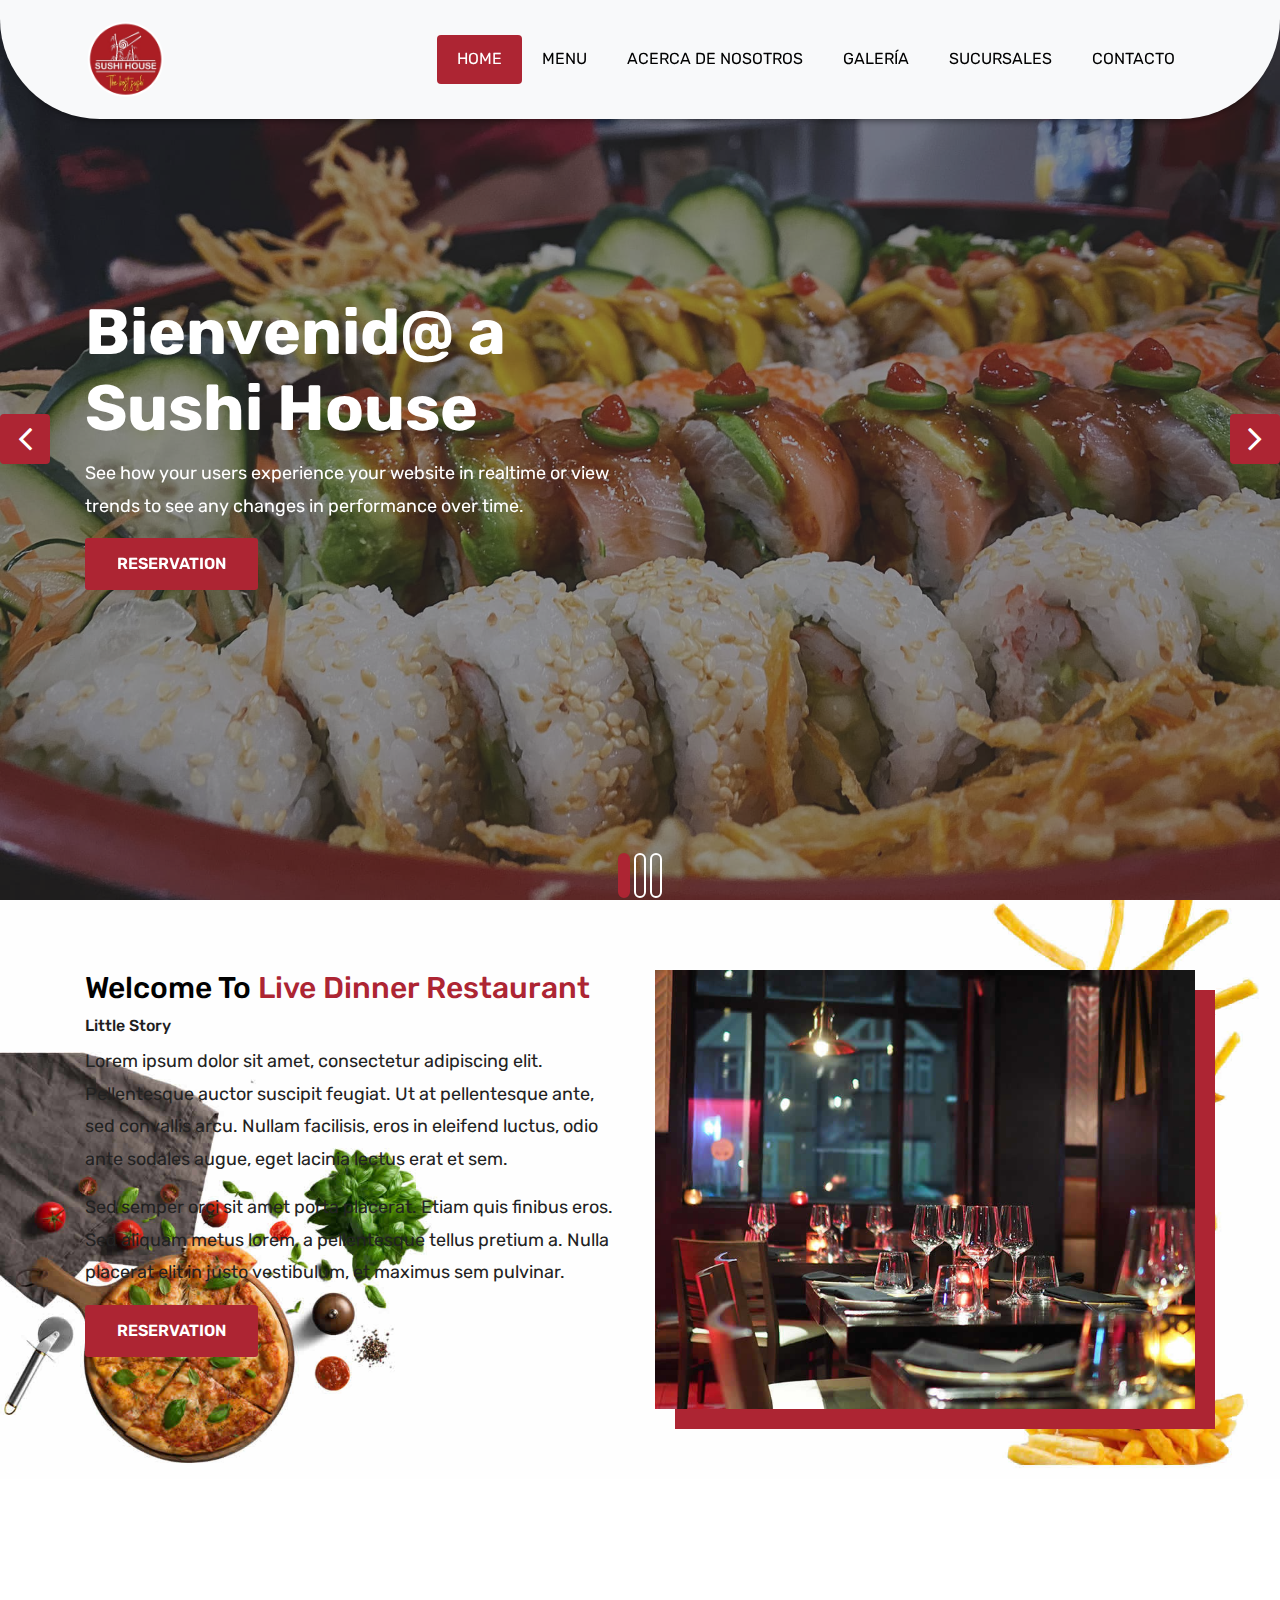
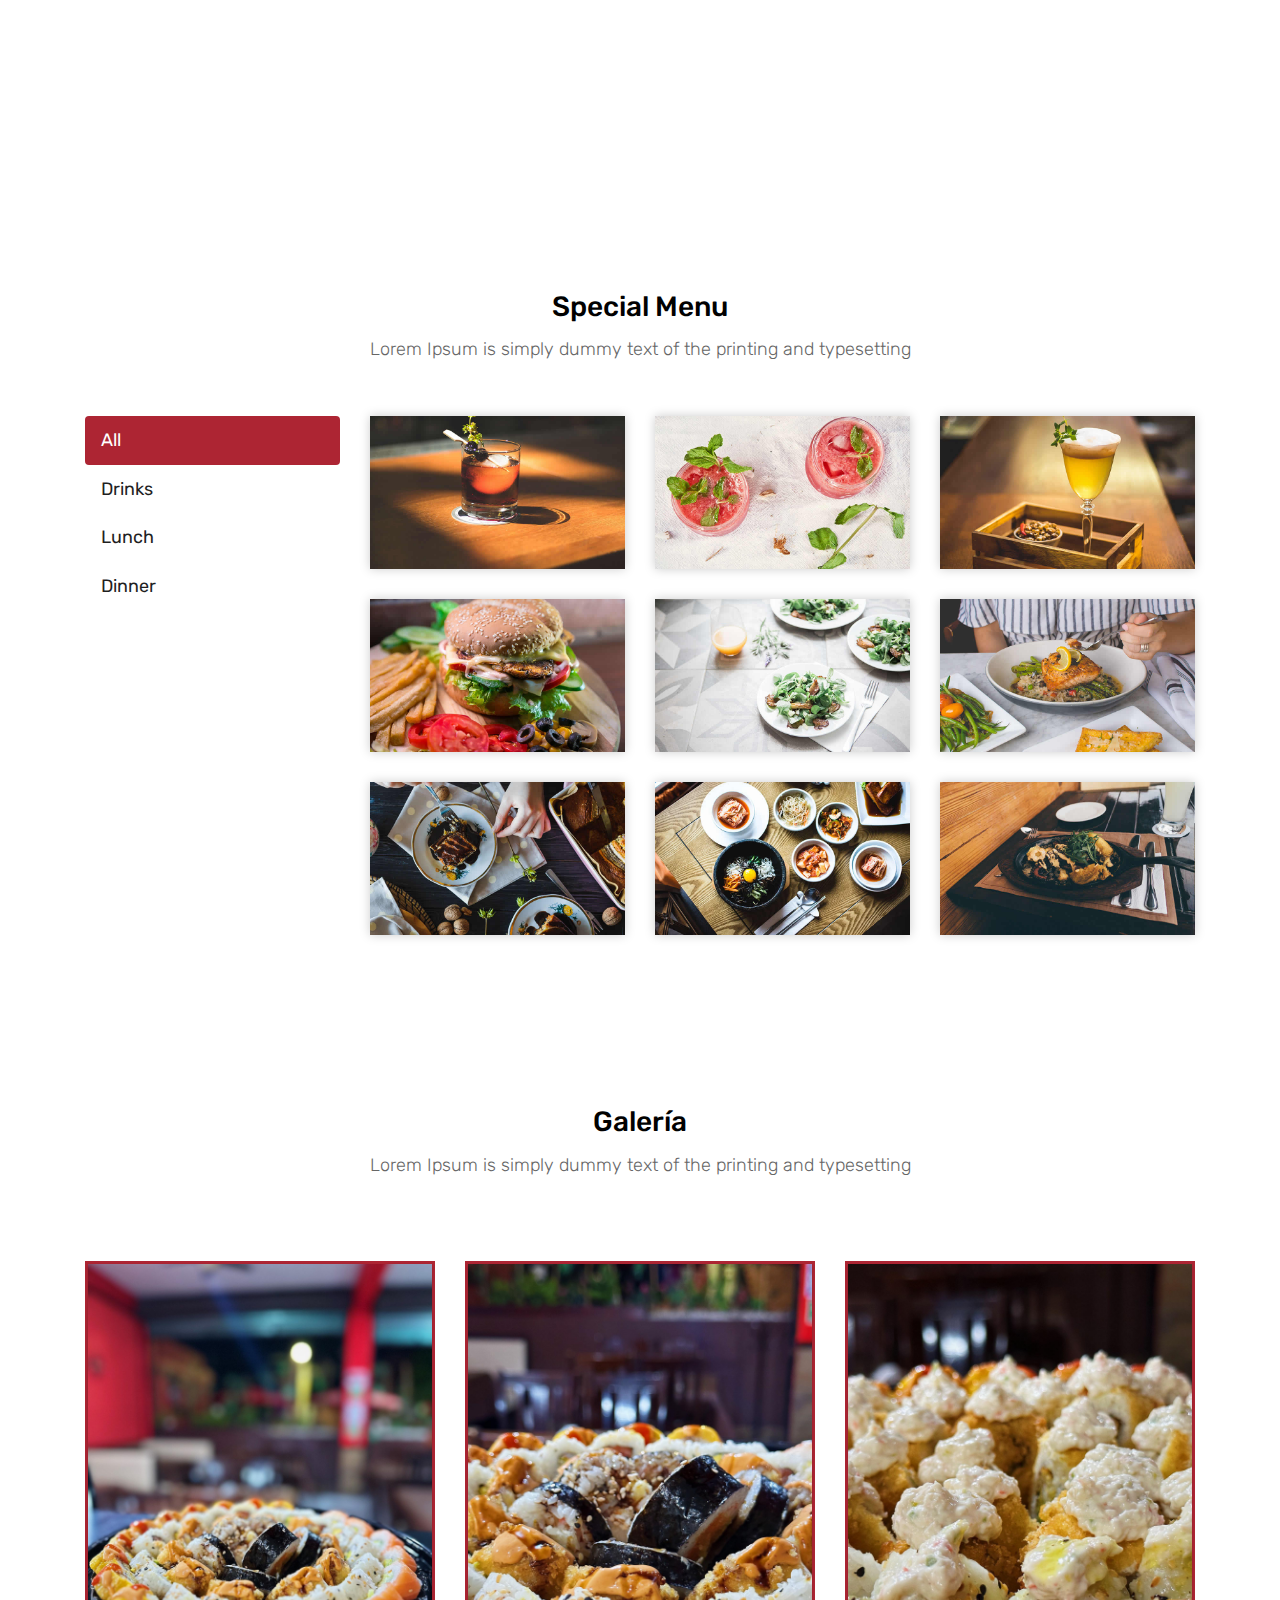
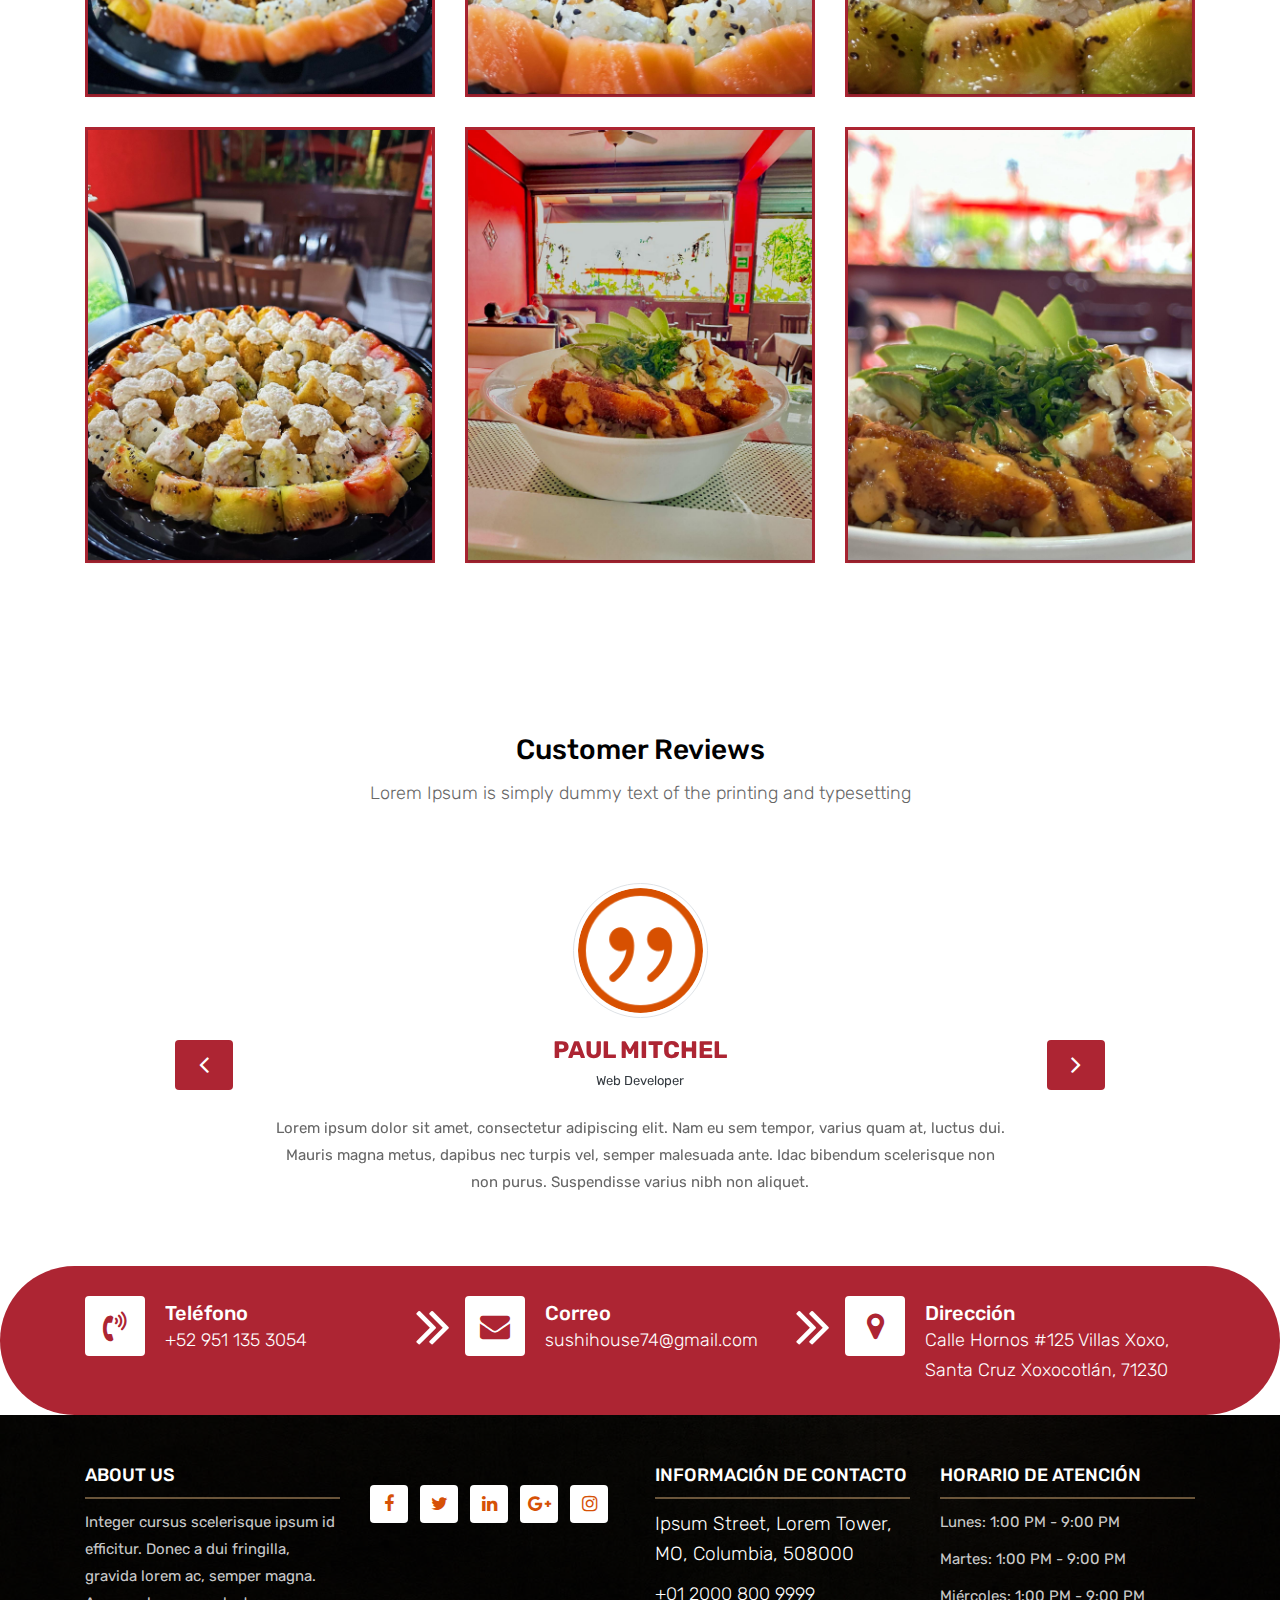
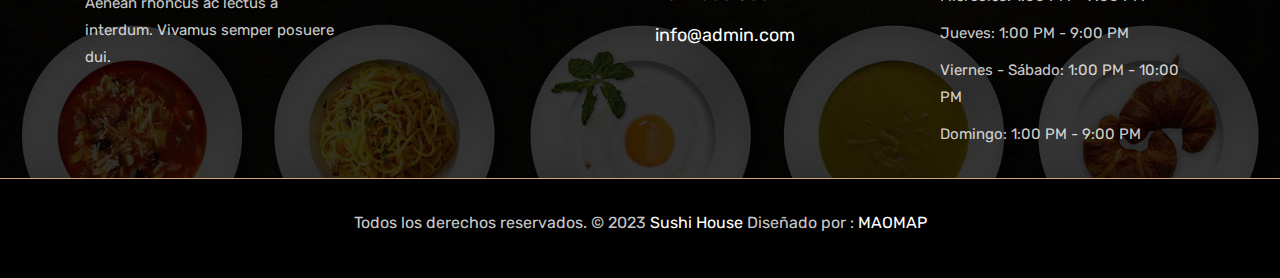
==== commit 19396374: "add new images and set menu to all html templates" ====
--- a/index.html
+++ b/index.html
@@ -8,14 +8,17 @@
     <meta name="viewport" content="width=device-width, initial-scale=1">
  
      <!-- Site Metas -->
-    <title>Live Dinner Restaurant - Responsive HTML5 Template</title>  
-    <meta name="keywords" content="">
-    <meta name="description" content="">
-    <meta name="author" content="">
+    <title>Sushi | House</title>  
+    <meta name="keywords" content="Sushi House, Xoxo, Oaxaca">
+    <meta name="description" content="¡En SUSHI HOUSE te ofrecemos el mejor Sushi de Oaxaca!
+	Con un sabor que nadie puede igualar.">
+    <meta name="author" content="Sushi House">
 
     <!-- Site Icons -->
-    <link rel="shortcut icon" href="images/favicon.ico" type="image/x-icon">
-    <link rel="apple-touch-icon" href="images/apple-touch-icon.png">
+    <link rel="apple-touch-icon" sizes="180x180" href="favicons/apple-touch-icon.png">
+	<link rel="icon" type="image/png" sizes="32x32" href="favicons/favicon-32x32.png">
+	<link rel="icon" type="image/png" sizes="16x16" href="favicons/favicon-16x16.png">
+	<link rel="manifest" href="favicons/site.webmanifest">
 
     <!-- Bootstrap CSS -->
     <link rel="stylesheet" href="css/bootstrap.min.css">    
@@ -39,7 +42,7 @@
 		<nav class="navbar navbar-expand-lg navbar-light bg-light">
 			<div class="container">
 				<a class="navbar-brand" href="index.html">
-					<img src="images/logo.png" alt="" />
+					<img src="images/logo-temp-sushi.png" alt="logo-sushi-house" width="80" />
 				</a>
 				<button class="navbar-toggler" type="button" data-toggle="collapse" data-target="#navbars-rs-food" aria-controls="navbars-rs-food" aria-expanded="false" aria-label="Toggle navigation">
 				  <span class="navbar-toggler-icon"></span>
@@ -48,23 +51,10 @@
 					<ul class="navbar-nav ml-auto">
 						<li class="nav-item active"><a class="nav-link" href="index.html">Home</a></li>
 						<li class="nav-item"><a class="nav-link" href="menu.html">Menu</a></li>
-						<li class="nav-item"><a class="nav-link" href="about.html">About</a></li>
-						<li class="nav-item dropdown">
-							<a class="nav-link dropdown-toggle" href="#" id="dropdown-a" data-toggle="dropdown">Pages</a>
-							<div class="dropdown-menu" aria-labelledby="dropdown-a">
-								<a class="dropdown-item" href="reservation.html">Reservation</a>
-								<a class="dropdown-item" href="stuff.html">Stuff</a>
-								<a class="dropdown-item" href="gallery.html">Gallery</a>
-							</div>
-						</li>
-						<li class="nav-item dropdown">
-							<a class="nav-link dropdown-toggle" href="#" id="dropdown-a" data-toggle="dropdown">Blog</a>
-							<div class="dropdown-menu" aria-labelledby="dropdown-a">
-								<a class="dropdown-item" href="blog.html">blog</a>
-								<a class="dropdown-item" href="blog-details.html">blog Single</a>
-							</div>
-						</li>
-						<li class="nav-item"><a class="nav-link" href="contact.html">Contact</a></li>
+						<li class="nav-item"><a class="nav-link" href="about.html">Acerca de nosotros</a></li>
+						<li class="nav-item"><a class="nav-link" href="gallery.html">Galería</a></li>
+						<li class="nav-item"><a class="nav-link" href="address.html">Sucursales</a></li>
+						<li class="nav-item"><a class="nav-link" href="contact.html">Contacto</a></li>
 					</ul>
 				</div>
 			</div>
@@ -76,11 +66,11 @@
 	<div id="slides" class="cover-slides">
 		<ul class="slides-container">
 			<li class="text-left">
-				<img src="images/slider-01.jpg" alt="">
+				<img src="images/sushi-house-1.jpg" alt="sushi-house-1">
 				<div class="container">
 					<div class="row">
 						<div class="col-md-12">
-							<h1 class="m-b-20"><strong>Welcome To <br> Live Dinner Restaurant</strong></h1>
+							<h1 class="m-b-20"><strong>Bienvenid@ a <br> Sushi House</strong></h1>
 							<p class="m-b-40">See how your users experience your website in realtime or view  <br> 
 							trends to see any changes in performance over time.</p>
 							<p><a class="btn btn-lg btn-circle btn-outline-new-white" href="#">Reservation</a></p>
@@ -89,11 +79,11 @@
 				</div>
 			</li>
 			<li class="text-left">
-				<img src="images/slider-02.jpg" alt="">
+				<img src="images/sushi-house-2.jpg" alt="sushi-house-2">
 				<div class="container">
 					<div class="row">
 						<div class="col-md-12">
-							<h1 class="m-b-20"><strong>Welcome To <br> Live Dinner Restaurant</strong></h1>
+							<h1 class="m-b-20"><strong>Bienvenid@ a <br> Sushi House</strong></h1>
 							<p class="m-b-40">See how your users experience your website in realtime or view  <br> 
 							trends to see any changes in performance over time.</p>
 							<p><a class="btn btn-lg btn-circle btn-outline-new-white" href="#">Reservation</a></p>
@@ -102,11 +92,11 @@
 				</div>
 			</li>
 			<li class="text-left">
-				<img src="images/slider-03.jpg" alt="">
+				<img src="images/sushi-house-3.jpg" alt="sushi-house-3">
 				<div class="container">
 					<div class="row">
 						<div class="col-md-12">
-							<h1 class="m-b-20"><strong>Welcome To <br> Yamifood Restaurant</strong></h1>
+							<h1 class="m-b-20"><strong>¡En SUSHI HOUSE te ofrecemos <br> el mejor Sushi de Oaxaca!</strong></h1>
 							<p class="m-b-40">See how your users experience your website in realtime or view  <br> 
 							trends to see any changes in performance over time.</p>
 							<p><a class="btn btn-lg btn-circle btn-outline-new-white" href="#">Reservation</a></p>
@@ -408,7 +398,7 @@
 			<div class="row">
 				<div class="col-lg-12">
 					<div class="heading-title text-center">
-						<h2>Gallery</h2>
+						<h2>Galería</h2>
 						<p>Lorem Ipsum is simply dummy text of the printing and typesetting</p>
 					</div>
 				</div>
@@ -416,33 +406,33 @@
 			<div class="tz-gallery">
 				<div class="row">
 					<div class="col-sm-12 col-md-4 col-lg-4">
-						<a class="lightbox" href="images/gallery-img-01.jpg">
-							<img class="img-fluid" src="images/gallery-img-01.jpg" alt="Gallery Images">
+						<a class="lightbox" href="images/sushi-gallery-1.jpg">
+							<img class="img-fluid" src="images/sushi-gallery-1.jpg" alt="Gallery Images">
 						</a>
 					</div>
 					<div class="col-sm-6 col-md-4 col-lg-4">
-						<a class="lightbox" href="images/gallery-img-02.jpg">
-							<img class="img-fluid" src="images/gallery-img-02.jpg" alt="Gallery Images">
+						<a class="lightbox" href="images/sushi-gallery-2.jpg">
+							<img class="img-fluid" src="images/sushi-gallery-2.jpg" alt="Gallery Images">
 						</a>
 					</div>
 					<div class="col-sm-6 col-md-4 col-lg-4">
-						<a class="lightbox" href="images/gallery-img-03.jpg">
-							<img class="img-fluid" src="images/gallery-img-03.jpg" alt="Gallery Images">
+						<a class="lightbox" href="images/sushi-gallery-3.jpg">
+							<img class="img-fluid" src="images/sushi-gallery-3.jpg" alt="Gallery Images">
 						</a>
 					</div>
 					<div class="col-sm-12 col-md-4 col-lg-4">
-						<a class="lightbox" href="images/gallery-img-04.jpg">
-							<img class="img-fluid" src="images/gallery-img-04.jpg" alt="Gallery Images">
+						<a class="lightbox" href="images/sushi-gallery-4.jpg">
+							<img class="img-fluid" src="images/sushi-gallery-4.jpg" alt="Gallery Images">
 						</a>
 					</div>
 					<div class="col-sm-6 col-md-4 col-lg-4">
-						<a class="lightbox" href="images/gallery-img-05.jpg">
-							<img class="img-fluid" src="images/gallery-img-05.jpg" alt="Gallery Images">
+						<a class="lightbox" href="images/sushi-gallery-5.jpg">
+							<img class="img-fluid" src="images/sushi-gallery-5.jpg" alt="Gallery Images">
 						</a>
 					</div> 
 					<div class="col-sm-6 col-md-4 col-lg-4">
-						<a class="lightbox" href="images/gallery-img-06.jpg">
-							<img class="img-fluid" src="images/gallery-img-06.jpg" alt="Gallery Images">
+						<a class="lightbox" href="images/sushi-gallery-6.jpg">
+							<img class="img-fluid" src="images/sushi-gallery-6.jpg" alt="Gallery Images">
 						</a>
 					</div>
 				</div>
@@ -513,27 +503,27 @@
 				<div class="col-md-4 arrow-right">
 					<i class="fa fa-volume-control-phone"></i>
 					<div class="overflow-hidden">
-						<h4>Phone</h4>
+						<h4>Teléfono</h4>
 						<p class="lead">
-							+01 123-456-4590
+							+52 951 135 3054
 						</p>
 					</div>
 				</div>
 				<div class="col-md-4 arrow-right">
 					<i class="fa fa-envelope"></i>
 					<div class="overflow-hidden">
-						<h4>Email</h4>
+						<h4>Correo</h4>
 						<p class="lead">
-							yourmail@gmail.com
+							sushihouse74@gmail.com
 						</p>
 					</div>
 				</div>
 				<div class="col-md-4">
 					<i class="fa fa-map-marker"></i>
 					<div class="overflow-hidden">
-						<h4>Location</h4>
+						<h4>Dirección</h4>
 						<p class="lead">
-							800, Lorem Street, US
+							Calle Hornos #125 Villas Xoxo, Santa Cruz Xoxocotlán, 71230
 						</p>
 					</div>
 				</div>
@@ -551,14 +541,14 @@
 					<p>Integer cursus scelerisque ipsum id efficitur. Donec a dui fringilla, gravida lorem ac, semper magna. Aenean rhoncus ac lectus a interdum. Vivamus semper posuere dui.</p>
 				</div>
 				<div class="col-lg-3 col-md-6">
-					<h3>Subscribe</h3>
+					<!-- <h3>Subscribe</h3>
 					<div class="subscribe_form">
 						<form class="subscribe_form">
 							<input name="EMAIL" id="subs-email" class="form_input" placeholder="Email Address..." type="email">
 							<button type="submit" class="submit">SUBSCRIBE</button>
 							<div class="clearfix"></div>
 						</form>
-					</div>
+					</div> -->
 					<ul class="list-inline f-social">
 						<li class="list-inline-item"><a href="#"><i class="fa fa-facebook" aria-hidden="true"></i></a></li>
 						<li class="list-inline-item"><a href="#"><i class="fa fa-twitter" aria-hidden="true"></i></a></li>
@@ -568,17 +558,19 @@
 					</ul>
 				</div>
 				<div class="col-lg-3 col-md-6">
-					<h3>Contact information</h3>
+					<h3>Información de Contacto</h3>
 					<p class="lead">Ipsum Street, Lorem Tower, MO, Columbia, 508000</p>
 					<p class="lead"><a href="#">+01 2000 800 9999</a></p>
 					<p><a href="#"> info@admin.com</a></p>
 				</div>
 				<div class="col-lg-3 col-md-6">
-					<h3>Opening hours</h3>
-					<p><span class="text-color">Monday: </span>Closed</p>
-					<p><span class="text-color">Tue-Wed :</span> 9:Am - 10PM</p>
-					<p><span class="text-color">Thu-Fri :</span> 9:Am - 10PM</p>
-					<p><span class="text-color">Sat-Sun :</span> 5:PM - 10PM</p>
+					<h3>Horario de atención</h3>
+					<p><span class="text-color">Lunes: </span>1:00 PM - 9:00 PM</p>
+					<p><span class="text-color">Martes: </span>1:00 PM - 9:00 PM</p>
+					<p><span class="text-color">Miércoles: </span>1:00 PM - 9:00 PM</p>
+					<p><span class="text-color">Jueves: </span>1:00 PM - 9:00 PM</p>
+					<p><span class="text-color">Viernes - Sábado: </span> 1:00 PM - 10:00 PM</p>
+					<p><span class="text-color">Domingo: </span> 1:00 PM - 9:00 PM</p>
 				</div>
 			</div>
 		</div>
@@ -587,8 +579,8 @@
 			<div class="container">
 				<div class="row">
 					<div class="col-lg-12">
-						<p class="company-name">All Rights Reserved. &copy; 2018 <a href="#">Live Dinner Restaurant</a> Design By : 
-					<a href="https://html.design/">html design</a></p>
+						<p class="company-name">Todos los derechos reservados. &copy; 2023 <a href="#">Sushi House</a> Diseñado por : 
+					<a href="https://html.design/">MAOMAP</a></p>
 					</div>
 				</div>
 			</div>
--- a/css/style.css
+++ b/css/style.css
@@ -12,7 +12,13 @@
 @import url(font-awesome.min.css);
 @import url(superslides.css);
 @import url(baguetteBox.min.css);
-
+/*------------------------------------------------------------------
+    GLOBAL VARIABLES
+-------------------------------------------------------------------*/
+:root {
+    --primary-color: #ad2533;
+    --secondary-color: rgb(20, 12, 12);
+}
 /*------------------------------------------------------------------
     SKELETON
 -------------------------------------------------------------------*/
@@ -183,11 +189,11 @@
 }
 
 .top-navbar .navbar-light .navbar-nav .nav-item .nav-link:hover{
-	background: #d65106;
+	background: var(--primary-color);
 	color: #ffffff;
 }
 .top-navbar .navbar-light .navbar-nav .nav-item.active .nav-link{
-	background: #d65106;
+	background: var(--primary-color);
 	color: #ffffff;
 	border-radius: 4px;
 }
@@ -204,11 +210,11 @@
 }
 
 .navbar-expand-lg .navbar-nav .dropdown-menu a.dropdown-item:hover{
-	background: #d65106;
+	background: var(--primary-color);
 	color: #ffffff;
 }
 .navbar-light .navbar-toggler:hover{
-	background: #d65106;
+	background: var(--primary-color);
 }
 
 /*------------------------------------------------------------------
@@ -219,7 +225,7 @@
 	height: 100vh;
 }
 .slides-navigation a {
-	background: #d65106;
+	background: var(--primary-color);
     position: absolute;
     height: 50px;
     width: 50px;
@@ -275,9 +281,9 @@
 }
 .btn-outline-new-white {
     color: #fff;
-    background-color: #d65106;
+    background-color: var(--primary-color);
     background-image: none;
-    border-color: #d65106;
+    border-color: var(--primary-color);
 }
 .btn-outline-new-white:hover {
     color: #ffffff;
@@ -309,8 +315,8 @@
 	border: 2px solid #ffffff;
 }
 .slides-pagination a.current{
-	background: #d65106;
-	border: 2px solid #d65106;
+	background: var(--primary-color);
+	border: 2px solid var(--primary-color);
 }
 
 /*------------------------------------------------------------------
@@ -323,7 +329,7 @@
 	background-size: cover;
 }
 .about-section-box .img-fluid{
-	box-shadow: 20px 20px 0px #d65106;
+	box-shadow: 20px 20px 0px var(--primary-color);
 }
 .inner-column{
 	text-align: left;
@@ -335,7 +341,7 @@
 	font-weight: 500;
 }
 .inner-column h1 span{
-	color: #d65106;
+	color: var(--primary-color);
 }
 .inner-column h4{
 	font-size: 16px;
@@ -405,13 +411,13 @@
 
 .inner-menu-box{}
 .inner-menu-box .nav-pills .nav-link.active{
-	background: #d65106;
+	background: var(--primary-color);
 }
 .inner-menu-box .nav-pills .nav-link{
 	font-size: 18px;
 }
 .inner-menu-box .nav-pills .nav-link:hover{
-	background: #d65106;
+	background: var(--primary-color);
 	color: #ffffff;
 }
 
@@ -483,7 +489,7 @@
     box-shadow: 0 8px 15px rgba(0,0,0,0.3);
 }
 .tz-gallery .lightbox{
-	border: 3px solid #d65106;
+	border: 3px solid var(--primary-color);
 	display: inline-block;
 	margin-bottom: 30px;
 }
@@ -512,7 +518,7 @@
 }
 
 .text-warning{
-	color: #d65106 !important;
+	color: var(--primary-color) !important;
 	font-size: 24px;
 }
 
@@ -532,7 +538,7 @@
 }
 
 #reviews .carousel-control-prev{
-	background: #d65106;
+	background: var(--primary-color);
 	color: #ffffff;
 	display: block;
 	position: absolute;
@@ -549,7 +555,7 @@
 }
 
 #reviews .carousel-control-next{
-	background: #d65106;
+	background: var(--primary-color);
 	color: #ffffff;
 	display: block;
 	position: absolute;
@@ -571,7 +577,7 @@
 -------------------------------------------------------------------*/
 
 .contact-imfo-box{
-	background: #d65106;
+	background: var(--primary-color);
 	padding: 30px 0;
 	border-radius: 100px;
 }
@@ -588,7 +594,7 @@
 	line-height: 60px;
 	text-align: center;
 	background: #fff;
-	color: #d65106;
+	color: var(--primary-color);
 	font-size: 30px;
 	-webkit-border-radius: 4px;
 	-moz-border-radius: 4px;
@@ -686,14 +692,14 @@
 	margin-bottom: 15px;
 }
 .footer-area p.lead a:hover{
-	color: #d65106;
+	color: var(--primary-color);
 }
 .footer-area p a{
 	font-size: 18px;
 	color: #ffffff;
 }
 .footer-area p a:hover{
-	color: #d65106;
+	color: var(--primary-color);
 }
 
 .subscribe_form {
@@ -717,7 +723,7 @@
 }
 
 .subscribe_form .submit {
-    background-color: #d65106;
+    background-color: var(--primary-color);
     color: #fff;
     font-size: 16px;
     font-weight: 500;
@@ -882,7 +888,7 @@
     content: "";
     width: 100%;
     height: 100%;
-    background: #d65106;
+    background: var(--primary-color);
     border-radius: 0 20px 20px 20px;
     position: absolute;
     top: 0;
@@ -896,7 +902,7 @@
     font-size: 22px;
     font-weight: 700;
     letter-spacing: 2px;
-    color: #d65106;
+    color: var(--primary-color);
     text-transform: uppercase;
     margin-bottom: 7px;
 }
@@ -935,22 +941,22 @@
 	min-height: 50px;
 }
 .form-control:focus{
-	border: 1px solid #d65106;
+	border: 1px solid var(--primary-color);
 	box-shadow: none;
 }
 
 .form-group .picker__input.picker__input--active{
-	border-color: #d65106;
+	border-color: var(--primary-color);
 }
 
 .submit-button{
 	margin-top: 20px;
 }
 .btn.btn-common{
-	color: #d65106;
+	color: var(--primary-color);
 	background-color: transparent;
 	background-image: none;
-	border-color: #d65106;
+	border-color: var(--primary-color);
 }
 .btn.btn-common:hover{
 	color: #ffffff;
@@ -991,7 +997,7 @@
     padding: 0px 5px;
 }
 .blog-detail ul li span{
-	color: #d65106;
+	color: var(--primary-color);
 	cursor: pointer;
 }
 .blog-detail ul li span:hover{
@@ -1033,7 +1039,7 @@
     position: absolute;
     right: 0px;
     top: 0px;
-    background: #d65106;
+    background: var(--primary-color);
     font-size: 18px;
     color: #ffffff;
     padding: 5px 15px 5px 5px;
@@ -1055,13 +1061,13 @@
     color: #222222;
 }
 .inner-blog-detail ul li span {
-    color: #d65106;
+    color: var(--primary-color);
 }
 .inner-blog-detail p {
     padding: 10px 0px;
 }
 .details-page blockquote {
-    border-left: 5px solid #d65106;
+    border-left: 5px solid var(--primary-color);
 }
 .details-page blockquote {
     padding: 20px;
@@ -1109,11 +1115,11 @@
     font-size: 12px;
 }
 .line-left-social ul li a:hover {
-    background: #d65106;
+    background: var(--primary-color);
     color: #ffffff;
 }
 .line-right-social ul li a:hover {
-    background: #d65106;
+    background: var(--primary-color);
     color: #ffffff;
 }
 .line-right-social h5 {
@@ -1172,7 +1178,7 @@
     border-radius: 6px;
 }
 .right-btn-re:hover {
-    background: #d65106;
+    background: var(--primary-color);
     color: #ffffff !important;
 }
 .comment-respond-box {
@@ -1202,10 +1208,10 @@
 }
 
 .btn-submit{
-	color: #d65106;
+	color: var(--primary-color);
 	background-color: transparent;
 	background-image: none;
-	border-color: #d65106;
+	border-color: var(--primary-color);
 }
 .btn-submit:hover{
 	color: #ffffff;
@@ -1262,7 +1268,7 @@
     width: 100%;
 }
 .blog-categories ul li a:hover{
-	color: #d65106;
+	color: var(--primary-color);
 }
 .recent-box-blog {
     margin-bottom: 20px;
@@ -1280,7 +1286,7 @@
     left: 0;
     width: 100%;
     height: 100%;
-    background-color: #d65106;
+    background-color: var(--primary-color);
     opacity: 0.4;
     transform: scale(0);
     -webkit-transform: scale(0);
@@ -1329,7 +1335,7 @@
 }
 .blog-tag-box ul li a:hover {
     color: #ffffff;
-    background: #d65106;
+    background: var(--primary-color);
 }
 
 .contact-box{
@@ -1352,7 +1358,7 @@
     height: 40px;
     text-align: center;
     line-height: 40px;
-    background: #d65106;
+    background: var(--primary-color);
     color: #ffffff;
     cursor: pointer;
     border: 0;
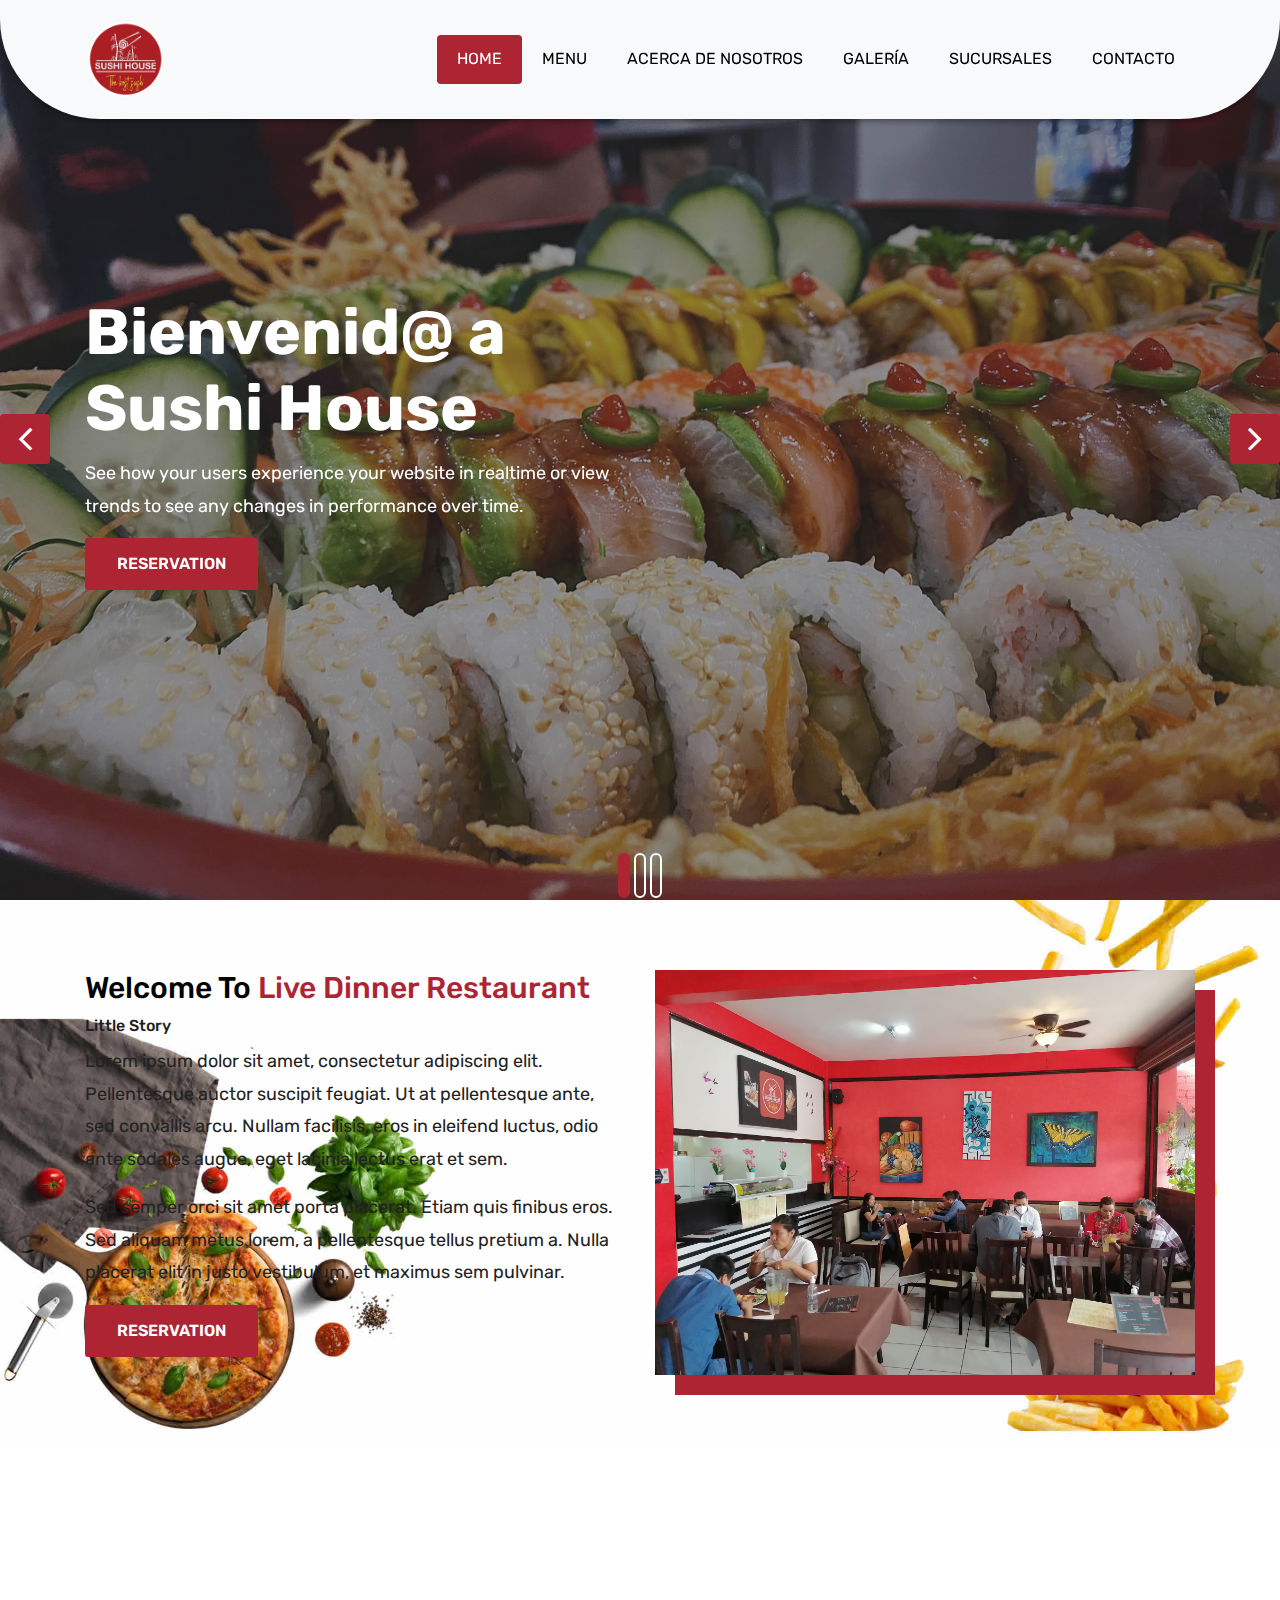
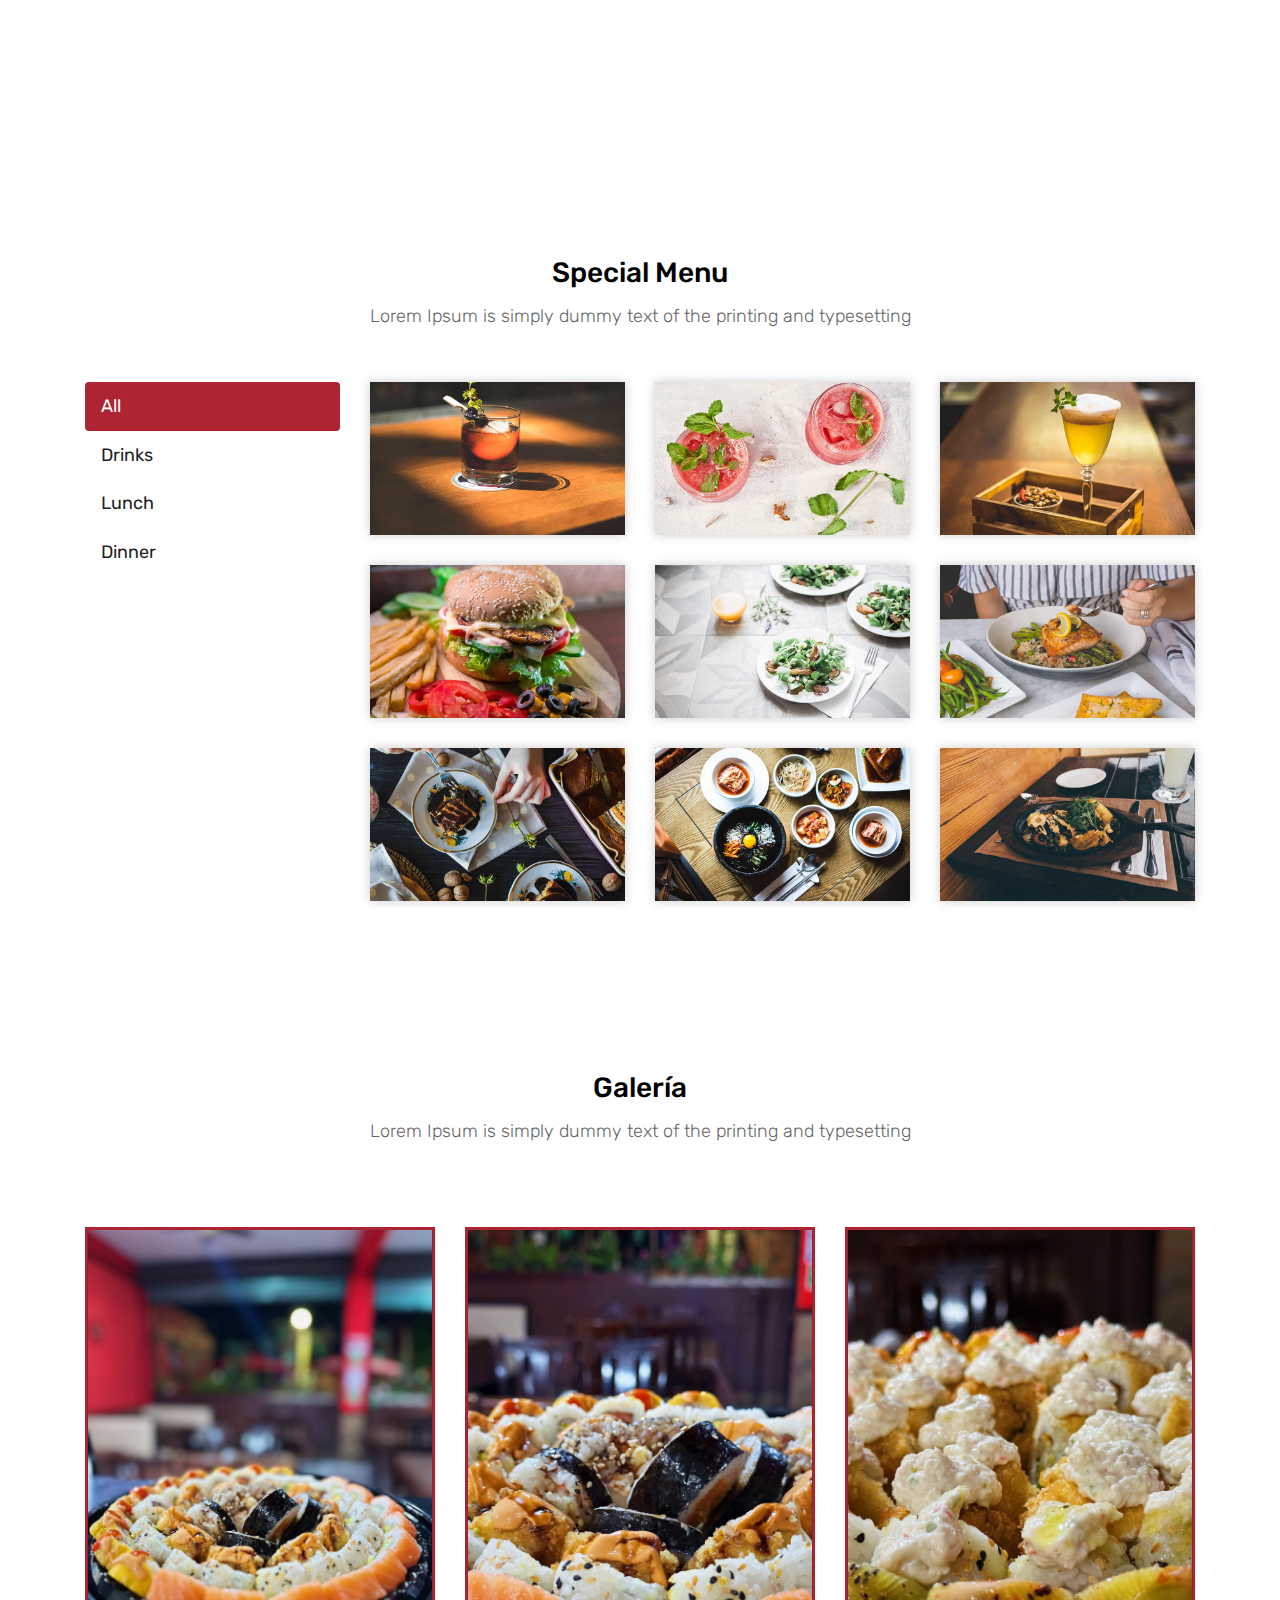
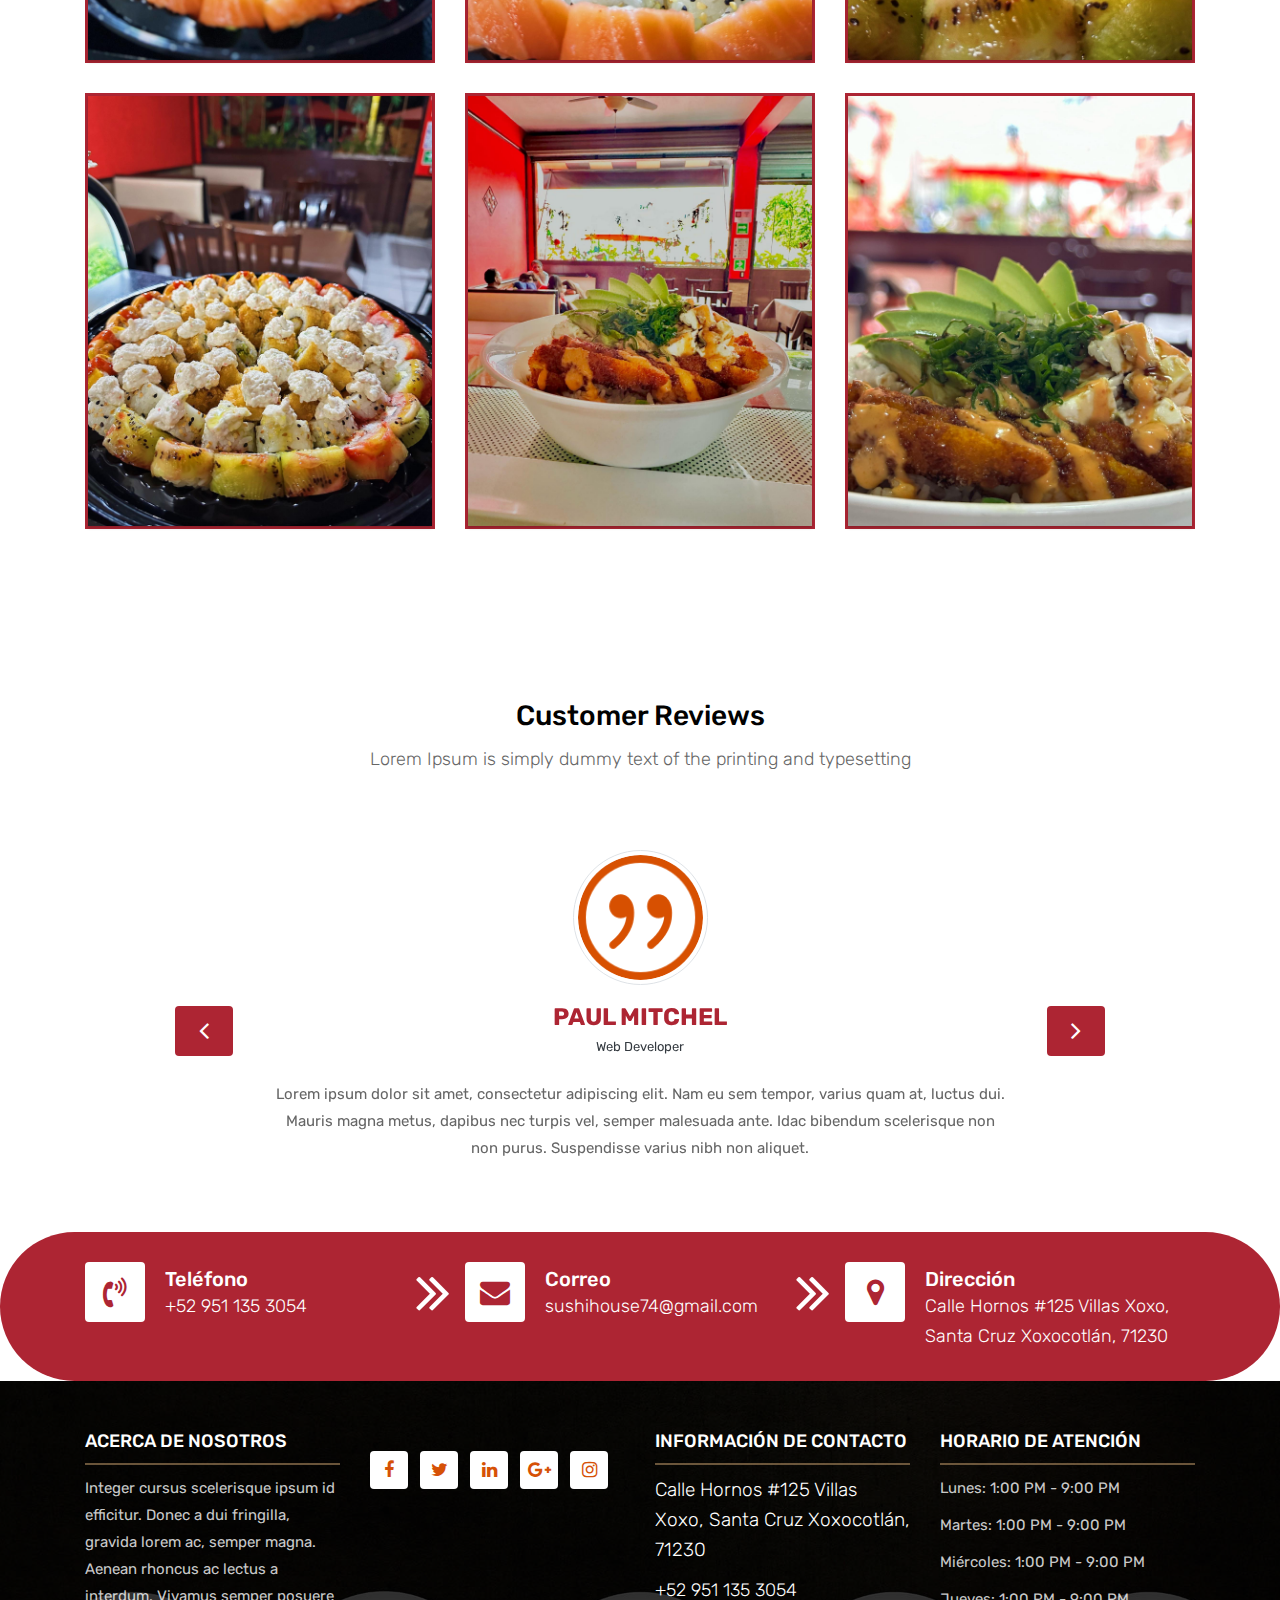
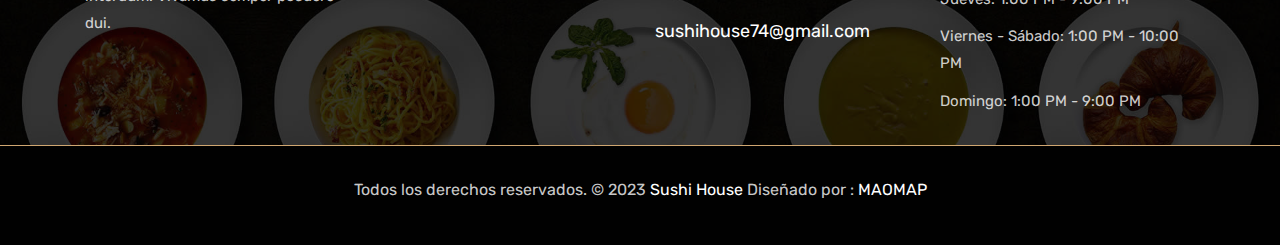
==== commit ac71320e: "replace footer and contact info in all templates" ====
--- a/index.html
+++ b/index.html
@@ -126,7 +126,7 @@
 					</div>
 				</div>
 				<div class="col-lg-6 col-md-6 col-sm-12">
-					<img src="images/about-img.jpg" alt="" class="img-fluid">
+					<img src="images/sushi-about.jpg" alt="" class="img-fluid">
 				</div>
 			</div>
 		</div>
@@ -537,7 +537,7 @@
 		<div class="container">
 			<div class="row">
 				<div class="col-lg-3 col-md-6">
-					<h3>About Us</h3>
+					<h3>Acerca de nosotros</h3>
 					<p>Integer cursus scelerisque ipsum id efficitur. Donec a dui fringilla, gravida lorem ac, semper magna. Aenean rhoncus ac lectus a interdum. Vivamus semper posuere dui.</p>
 				</div>
 				<div class="col-lg-3 col-md-6">
@@ -559,9 +559,9 @@
 				</div>
 				<div class="col-lg-3 col-md-6">
 					<h3>Información de Contacto</h3>
-					<p class="lead">Ipsum Street, Lorem Tower, MO, Columbia, 508000</p>
-					<p class="lead"><a href="#">+01 2000 800 9999</a></p>
-					<p><a href="#"> info@admin.com</a></p>
+					<p class="lead">Calle Hornos #125 Villas Xoxo, Santa Cruz Xoxocotlán, 71230</p>
+					<p class="lead"><a href="#">+52 951 135 3054</a></p>
+					<p><a href="#">sushihouse74@gmail.com</a></p>
 				</div>
 				<div class="col-lg-3 col-md-6">
 					<h3>Horario de atención</h3>
--- a/css/style.css
+++ b/css/style.css
@@ -409,7 +409,7 @@
 	margin: 0px;
 }
 
-.inner-menu-box{}
+/* .inner-menu-box{} */
 .inner-menu-box .nav-pills .nav-link.active{
 	background: var(--primary-color);
 }
@@ -730,7 +730,7 @@
     line-height: 50px;
     display: inline-block;
     padding: 0 10px;
-    float: left;
+    /* float: left; */
     width: 100%;
 	border: none;
 	cursor: pointer;
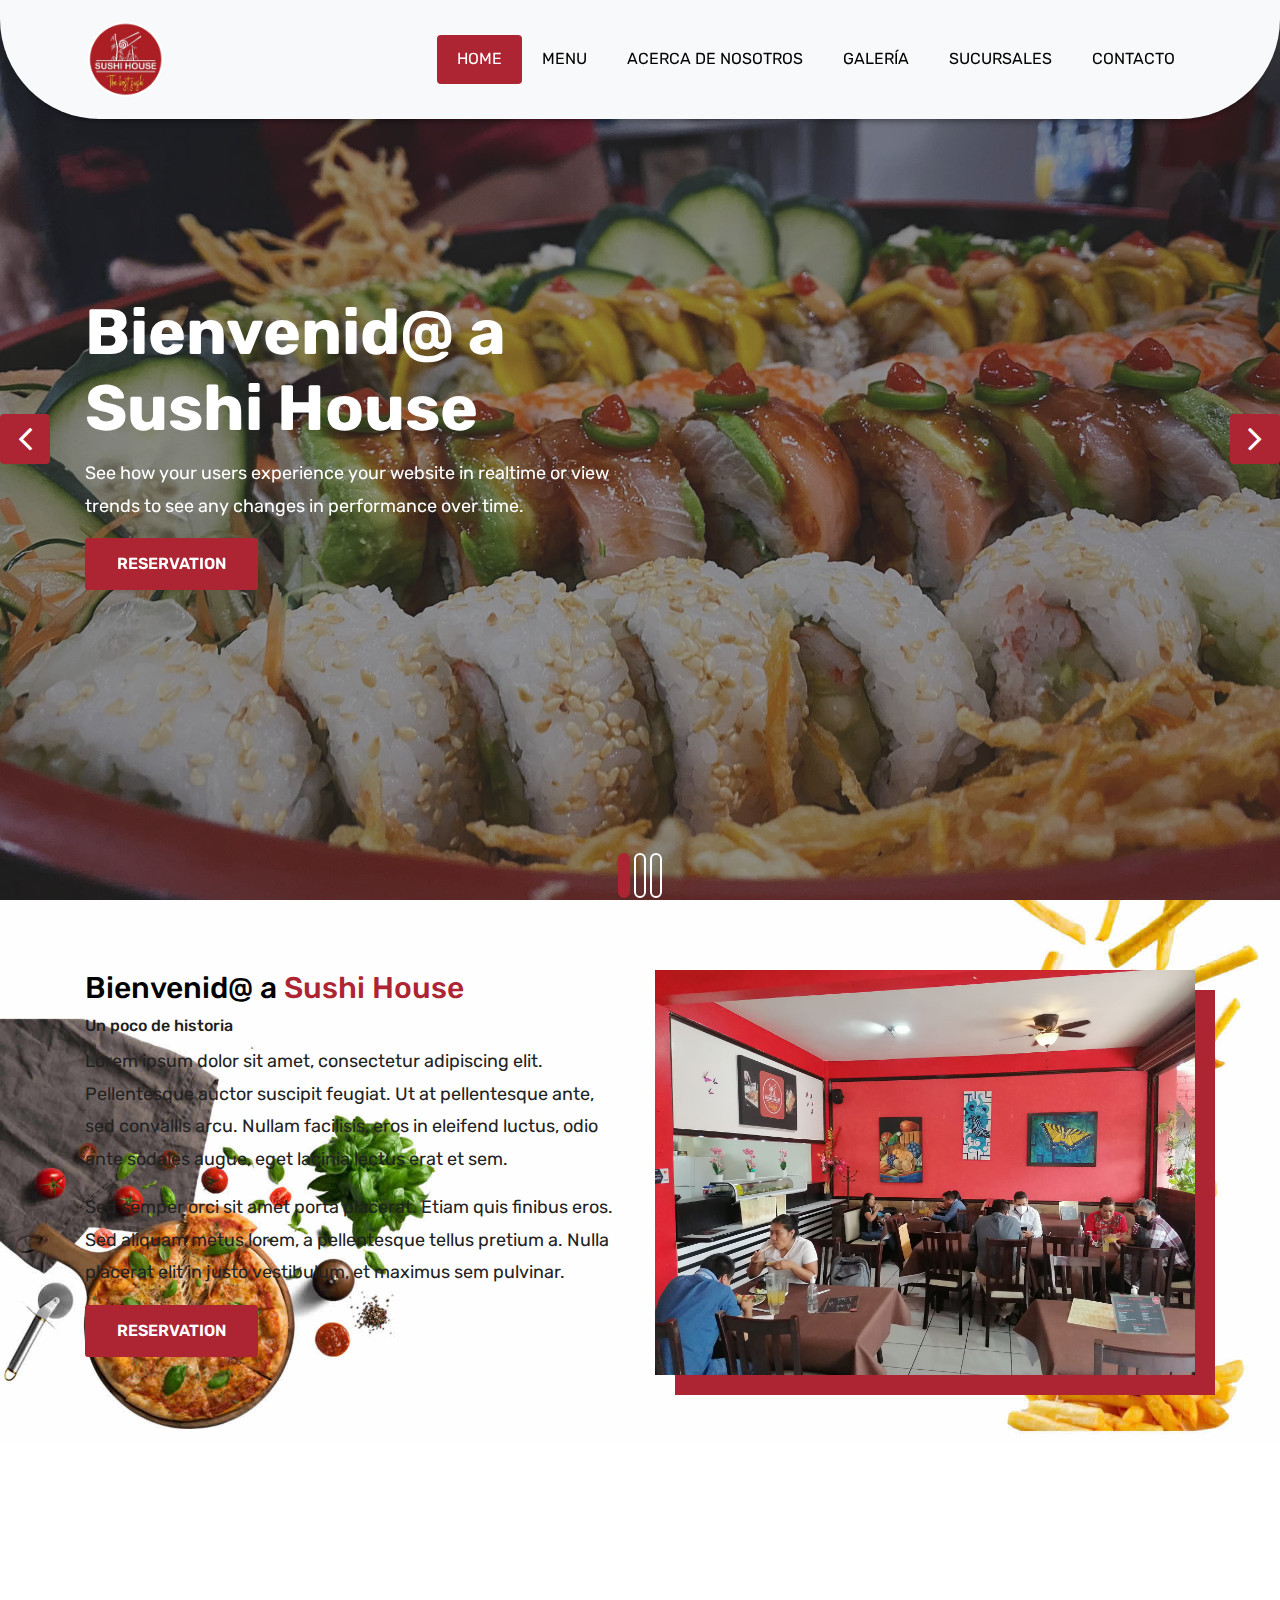
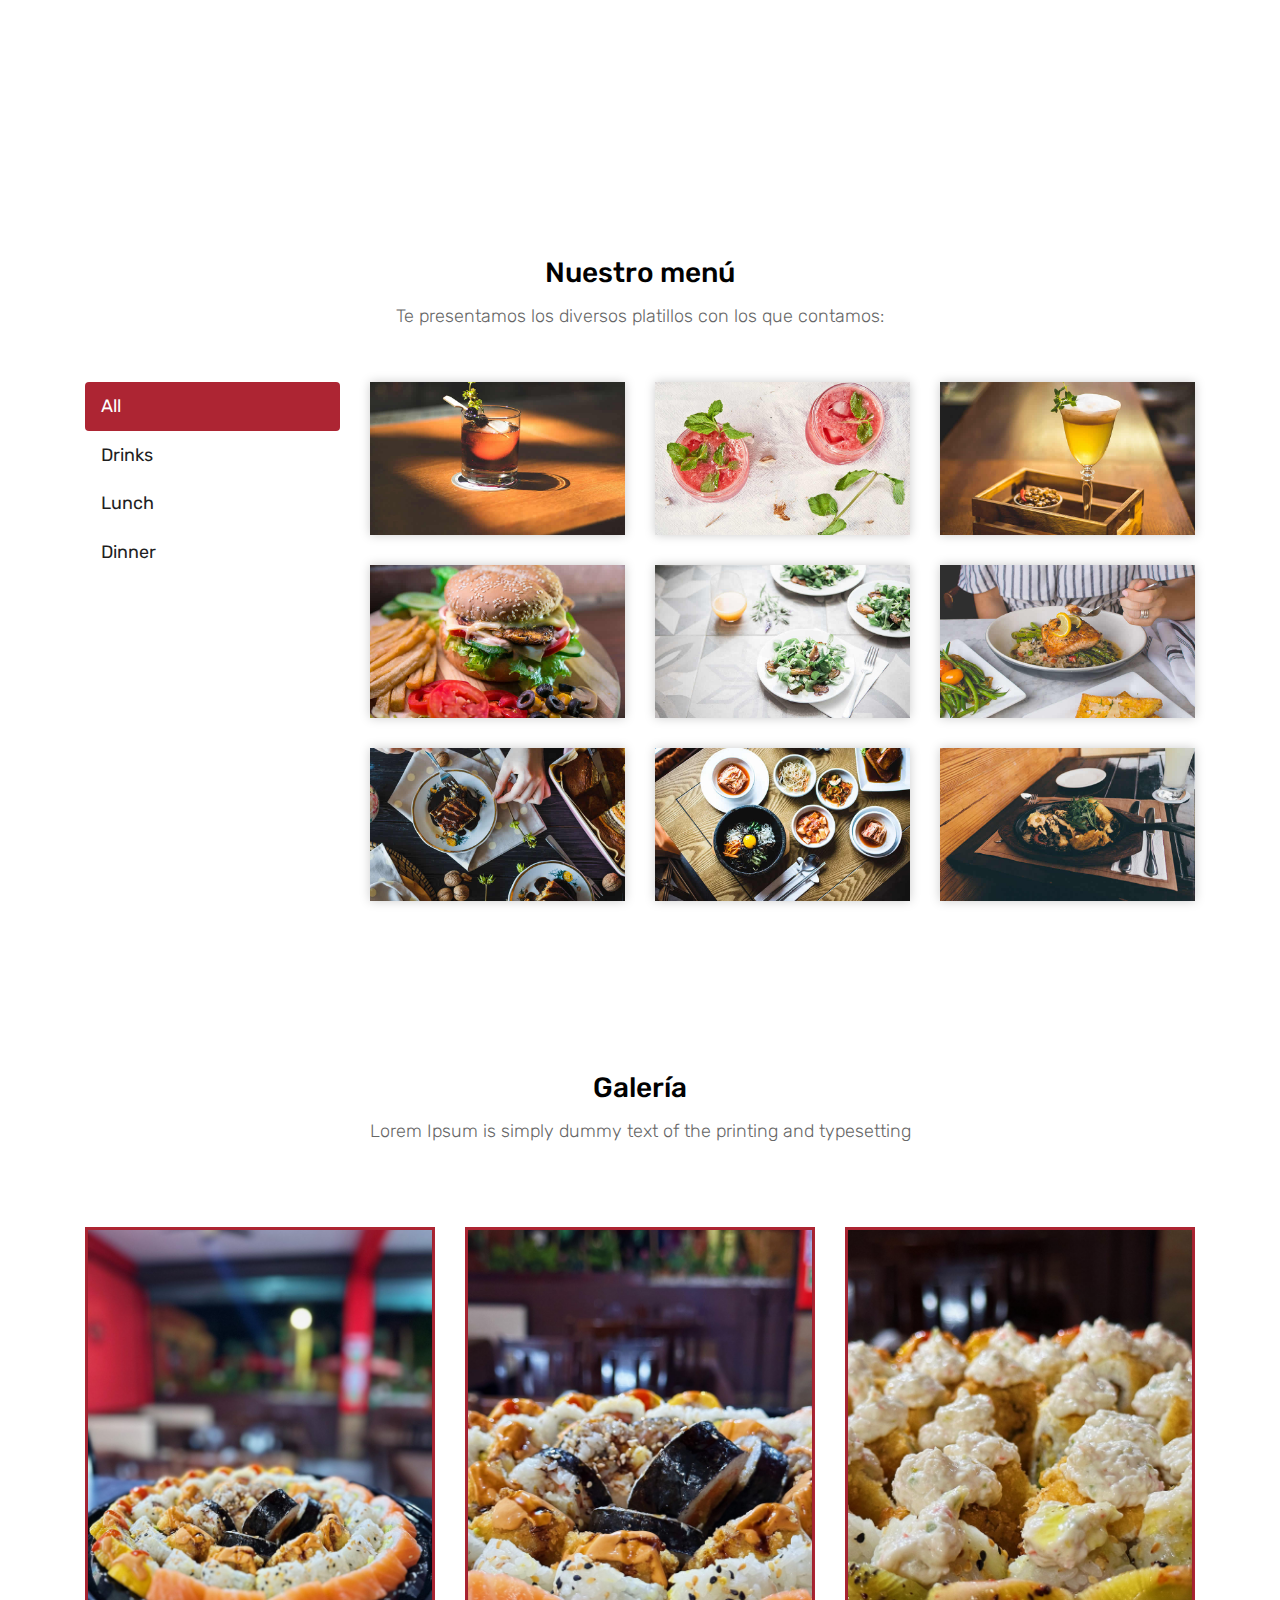
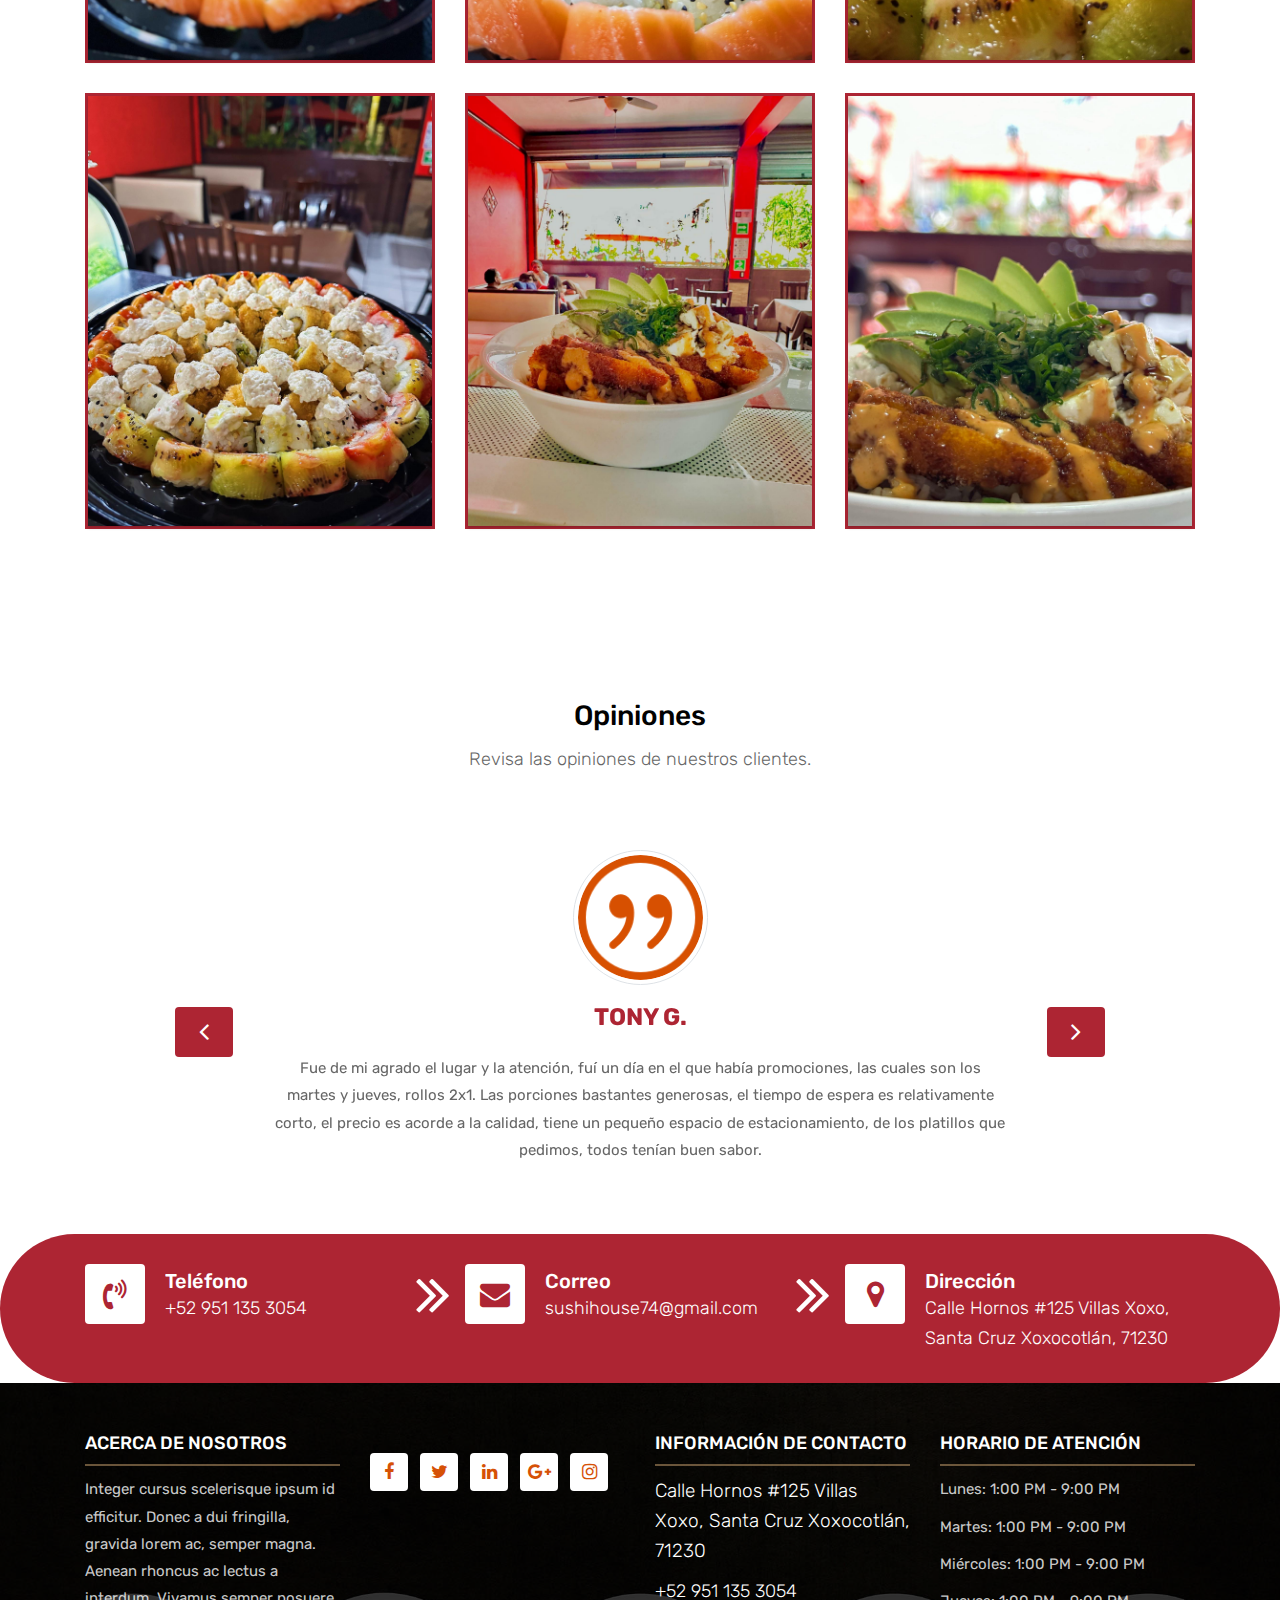
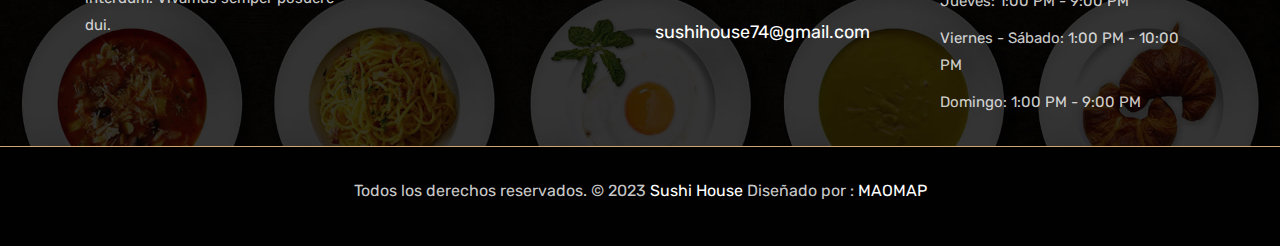
==== commit ea173efc: "remove innecesary content in gallery and in about and changed launch and dinner foods" ====
--- a/index.html
+++ b/index.html
@@ -118,8 +118,8 @@
 			<div class="row">
 				<div class="col-lg-6 col-md-6 col-sm-12 text-center">
 					<div class="inner-column">
-						<h1>Welcome To <span>Live Dinner Restaurant</span></h1>
-						<h4>Little Story</h4>
+						<h1>Bienvenid@ a <span>Sushi House</span></h1>
+						<h4>Un poco de historia</h4>
 						<p>Lorem ipsum dolor sit amet, consectetur adipiscing elit. Pellentesque auctor suscipit feugiat. Ut at pellentesque ante, sed convallis arcu. Nullam facilisis, eros in eleifend luctus, odio ante sodales augue, eget lacinia lectus erat et sem. </p>
 						<p>Sed semper orci sit amet porta placerat. Etiam quis finibus eros. Sed aliquam metus lorem, a pellentesque tellus pretium a. Nulla placerat elit in justo vestibulum, et maximus sem pulvinar.</p>
 						<a class="btn btn-lg btn-circle btn-outline-new-white" href="#">Reservation</a>
@@ -154,8 +154,8 @@
 			<div class="row">
 				<div class="col-lg-12">
 					<div class="heading-title text-center">
-						<h2>Special Menu</h2>
-						<p>Lorem Ipsum is simply dummy text of the printing and typesetting</p>
+						<h2>Nuestro menú</h2>
+						<p>Te presentamos los diversos platillos con los que contamos:</p>
 					</div>
 				</div>
 			</div>
@@ -211,7 +211,7 @@
 									<div class="gallery-single fix">
 										<img src="images/img-04.jpg" class="img-fluid" alt="Image">
 										<div class="why-text">
-											<h4>Special Lunch 1</h4>
+											<h4>ALAMO ROLL</h4>
 											<p>Sed id magna vitae eros sagittis euismod.</p>
 											<h5> $15.79</h5>
 										</div>
@@ -222,7 +222,7 @@
 									<div class="gallery-single fix">
 										<img src="images/img-05.jpg" class="img-fluid" alt="Image">
 										<div class="why-text">
-											<h4>Special Lunch 2</h4>
+											<h4>ALASKA ROLL</h4>
 											<p>Sed id magna vitae eros sagittis euismod.</p>
 											<h5> $18.79</h5>
 										</div>
@@ -233,7 +233,7 @@
 									<div class="gallery-single fix">
 										<img src="images/img-06.jpg" class="img-fluid" alt="Image">
 										<div class="why-text">
-											<h4>Special Lunch 3</h4>
+											<h4>ARCOIRIS ROLL</h4>
 											<p>Sed id magna vitae eros sagittis euismod.</p>
 											<h5> $20.79</h5>
 										</div>
@@ -244,7 +244,7 @@
 									<div class="gallery-single fix">
 										<img src="images/img-07.jpg" class="img-fluid" alt="Image">
 										<div class="why-text">
-											<h4>Special Dinner 1</h4>
+											<h4>ACAPULCO ROLL</h4>
 											<p>Sed id magna vitae eros sagittis euismod.</p>
 											<h5> $25.79</h5>
 										</div>
@@ -255,7 +255,7 @@
 									<div class="gallery-single fix">
 										<img src="images/img-08.jpg" class="img-fluid" alt="Image">
 										<div class="why-text">
-											<h4>Special Dinner 2</h4>
+											<h4>CALIFORNIA ROLL</h4>
 											<p>Sed id magna vitae eros sagittis euismod.</p>
 											<h5> $22.79</h5>
 										</div>
@@ -266,7 +266,7 @@
 									<div class="gallery-single fix">
 										<img src="images/img-09.jpg" class="img-fluid" alt="Image">
 										<div class="why-text">
-											<h4>Special Dinner 3</h4>
+											<h4>DIAMANTE ROLL</h4>
 											<p>Sed id magna vitae eros sagittis euismod.</p>
 											<h5> $24.79</h5>
 										</div>
@@ -447,8 +447,8 @@
 			<div class="row">
 				<div class="col-lg-12">
 					<div class="heading-title text-center">
-						<h2>Customer Reviews</h2>
-						<p>Lorem Ipsum is simply dummy text of the printing and typesetting</p>
+						<h2>Opiniones</h2>
+						<p>Revisa las opiniones de nuestros clientes.</p>
 					</div>
 				</div>
 			</div>
@@ -460,25 +460,29 @@
 								<div class="img-box p-1 border rounded-circle m-auto">
 									<img class="d-block w-100 rounded-circle" src="images/quotations-button.png" alt="">
 								</div>
-								<h5 class="mt-4 mb-0"><strong class="text-warning text-uppercase">Paul Mitchel</strong></h5>
-								<h6 class="text-dark m-0">Web Developer</h6>
-								<p class="m-0 pt-3">Lorem ipsum dolor sit amet, consectetur adipiscing elit. Nam eu sem tempor, varius quam at, luctus dui. Mauris magna metus, dapibus nec turpis vel, semper malesuada ante. Idac bibendum scelerisque non non purus. Suspendisse varius nibh non aliquet.</p>
+								<h5 class="mt-4 mb-0"><strong class="text-warning text-uppercase">Tony G.</strong></h5>
+								<!-- <h6 class="text-dark m-0">Web Developer</h6> -->
+								<p class="m-0 pt-3">Fue de mi agrado el lugar y la atención, fuí un día en el que había promociones, las cuales son los martes y jueves, rollos 2x1.
+									Las porciones bastantes generosas, el tiempo de espera es relativamente corto, el precio es acorde a la calidad, tiene un pequeño espacio de estacionamiento, de los platillos que pedimos, todos tenían buen sabor.</p>
 							</div>
 							<div class="carousel-item text-center">
 								<div class="img-box p-1 border rounded-circle m-auto">
 									<img class="d-block w-100 rounded-circle" src="images/quotations-button.png" alt="">
 								</div>
-								<h5 class="mt-4 mb-0"><strong class="text-warning text-uppercase">Steve Fonsi</strong></h5>
-								<h6 class="text-dark m-0">Web Designer</h6>
-								<p class="m-0 pt-3">Lorem ipsum dolor sit amet, consectetur adipiscing elit. Nam eu sem tempor, varius quam at, luctus dui. Mauris magna metus, dapibus nec turpis vel, semper malesuada ante. Idac bibendum scelerisque non non purus. Suspendisse varius nibh non aliquet.</p>
+								<h5 class="mt-4 mb-0"><strong class="text-warning text-uppercase">Cesar Mateos.</strong></h5>
+								<!-- <h6 class="text-dark m-0">Web Designer</h6> -->
+								<p class="m-0 pt-3">Un lugar muy normal, la ambientacion esta muy bien, precios normales y porciones normales, pueden mejorar el sabor, la comida la pasan rápido
+									7.5/10.</p>
 							</div>
 							<div class="carousel-item text-center">
 								<div class="img-box p-1 border rounded-circle m-auto">
 									<img class="d-block w-100 rounded-circle" src="images/quotations-button.png" alt="">
 								</div>
-								<h5 class="mt-4 mb-0"><strong class="text-warning text-uppercase">Daniel vebar</strong></h5>
-								<h6 class="text-dark m-0">Seo Analyst</h6>
-								<p class="m-0 pt-3">Lorem ipsum dolor sit amet, consectetur adipiscing elit. Nam eu sem tempor, varius quam at, luctus dui. Mauris magna metus, dapibus nec turpis vel, semper malesuada ante. Idac bibendum scelerisque non non purus. Suspendisse varius nibh non aliquet.</p>
+								<h5 class="mt-4 mb-0"><strong class="text-warning text-uppercase">Antonio Cruz.</strong></h5>
+								<!-- <h6 class="text-dark m-0">Seo Analyst</h6> -->
+								<p class="m-0 pt-3">El sushi muy rico, y muy buenos precios compre la promocion de 2x1 la verdad es que no me lo termine por ser demasiado en las promociones 
+									recomiendo que se lo coman  2 personas ya que las porciones son un poco más grandes que en otros lugares a los que he ido, la atención de la mesera excelente nos explico que llevaban los diferentes platillos, 
+									también el tiempo de entrega fue corto, las bebidas estaban buenas, son duda lo recomiendo mucho si quieres comer bien y a buen precio este es el lugar indicado.</p>
 							</div>
 						</div>
 						<a class="carousel-control-prev" href="#reviews" role="button" data-slide="prev">
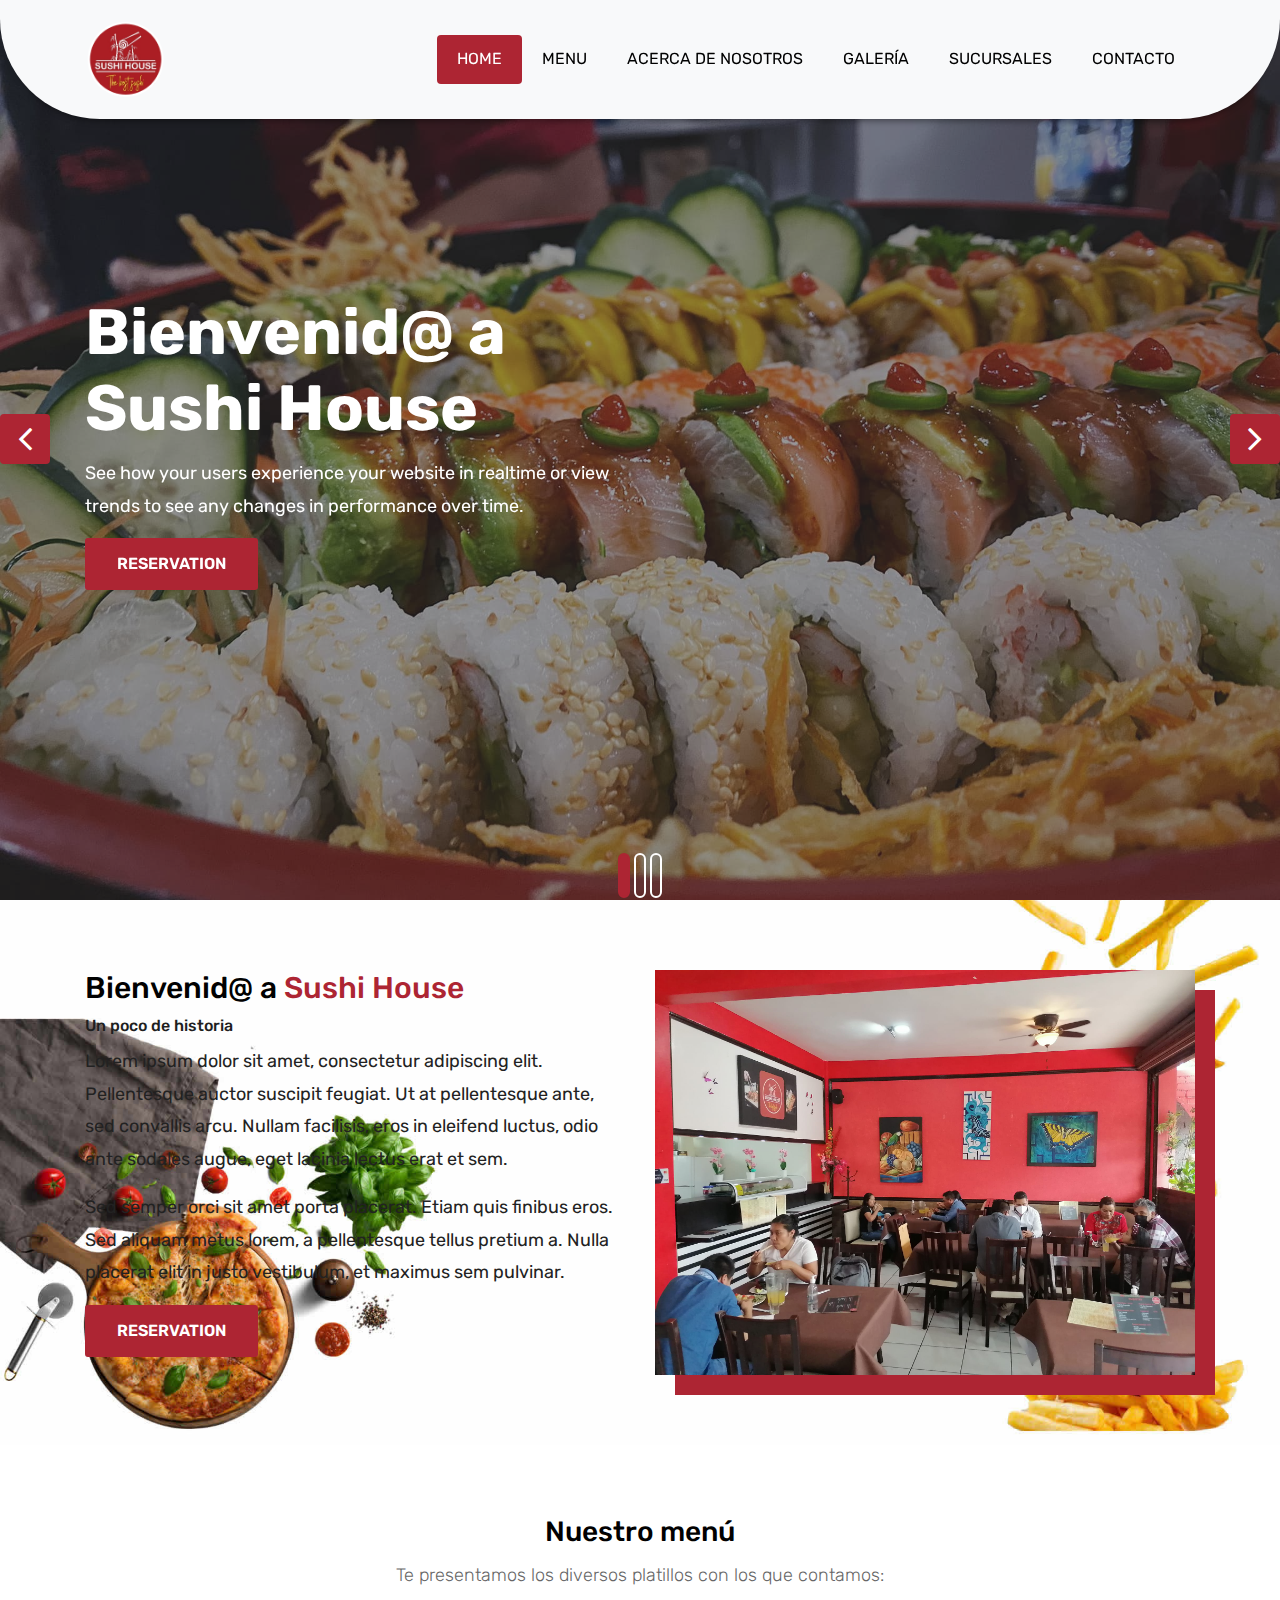
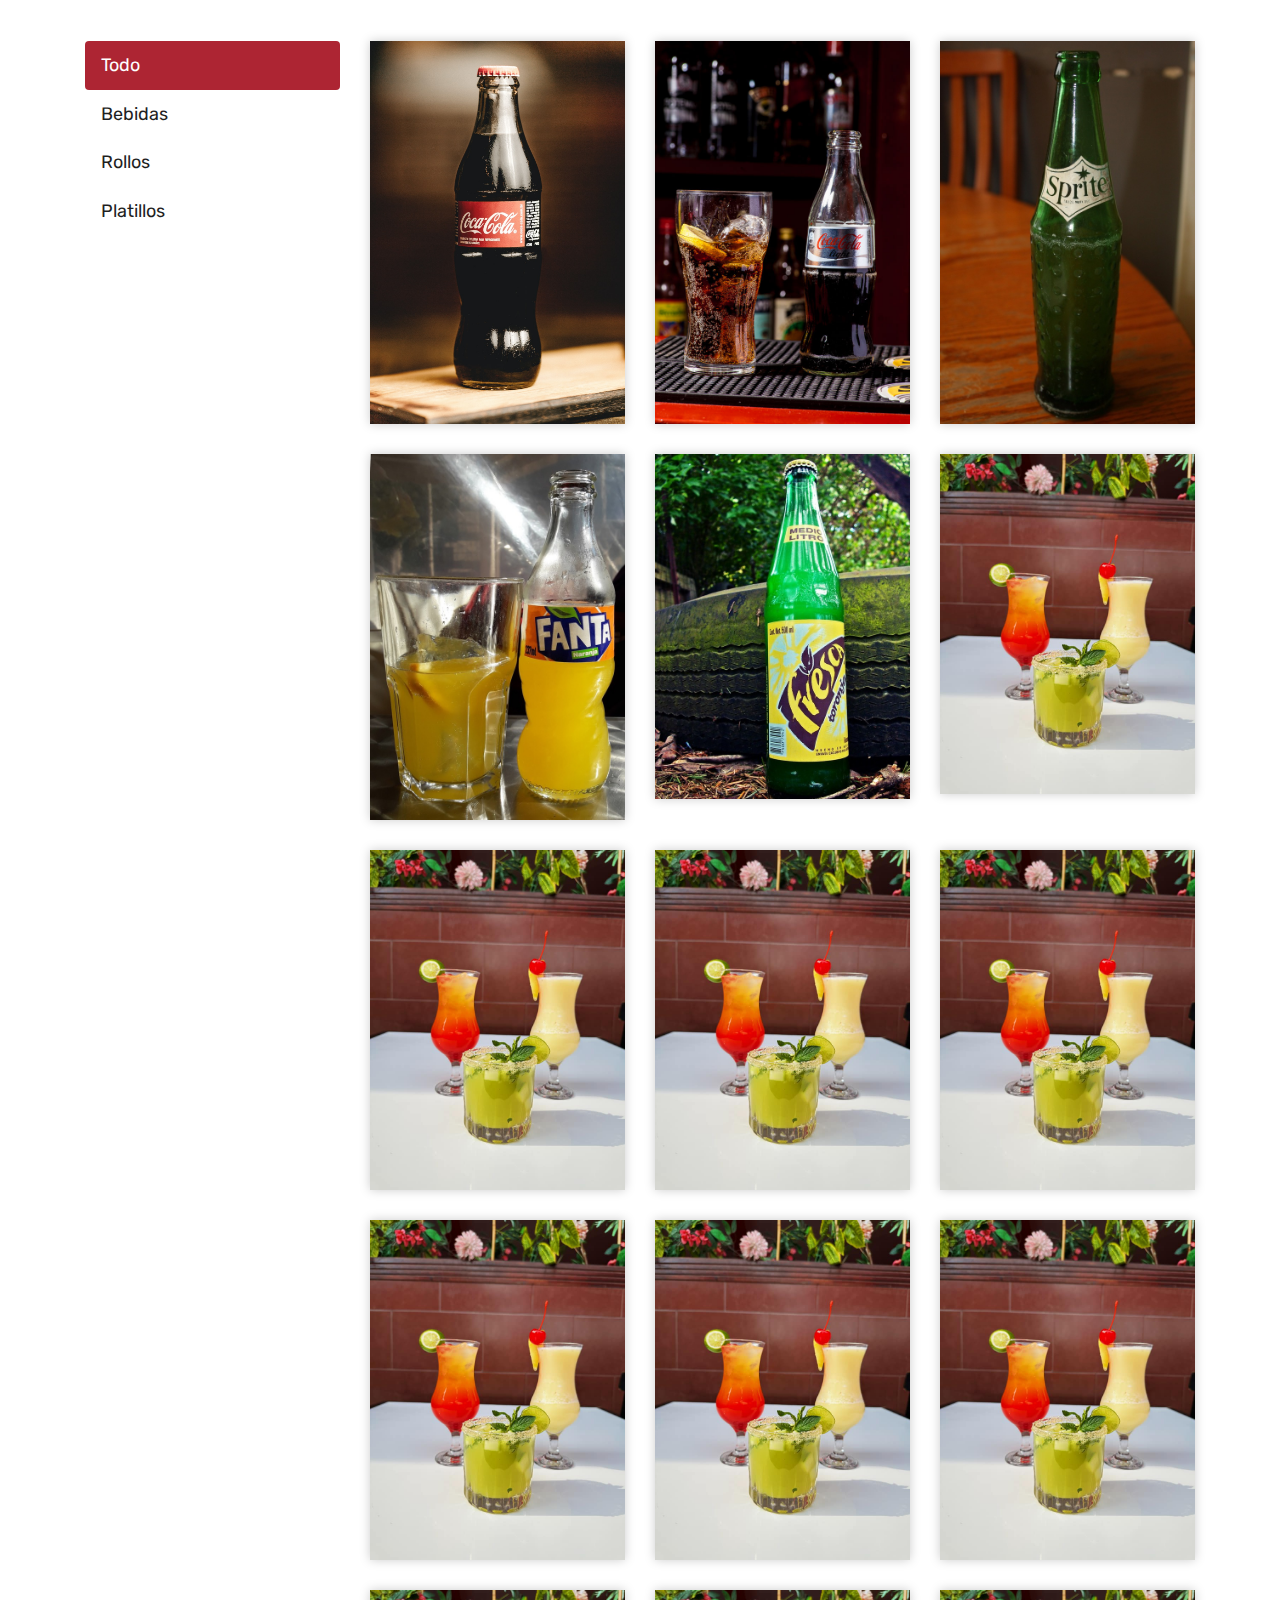
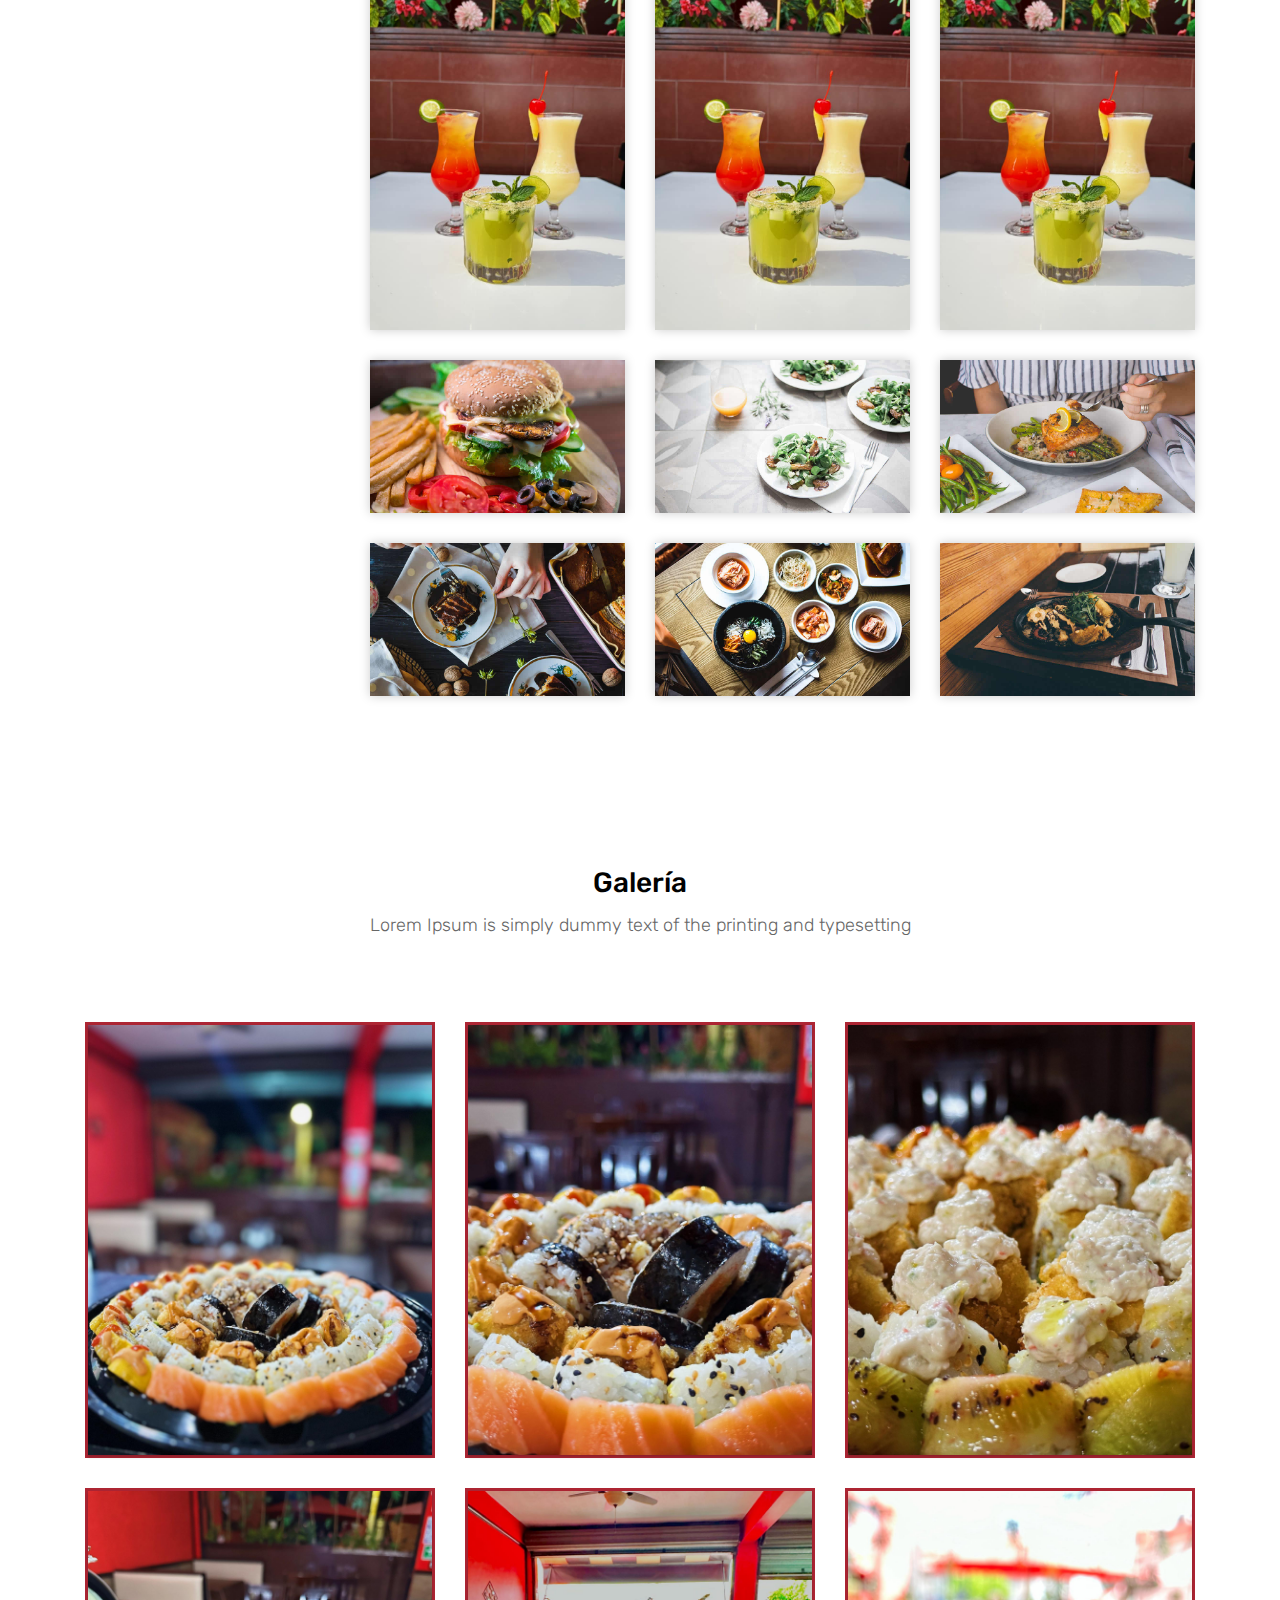
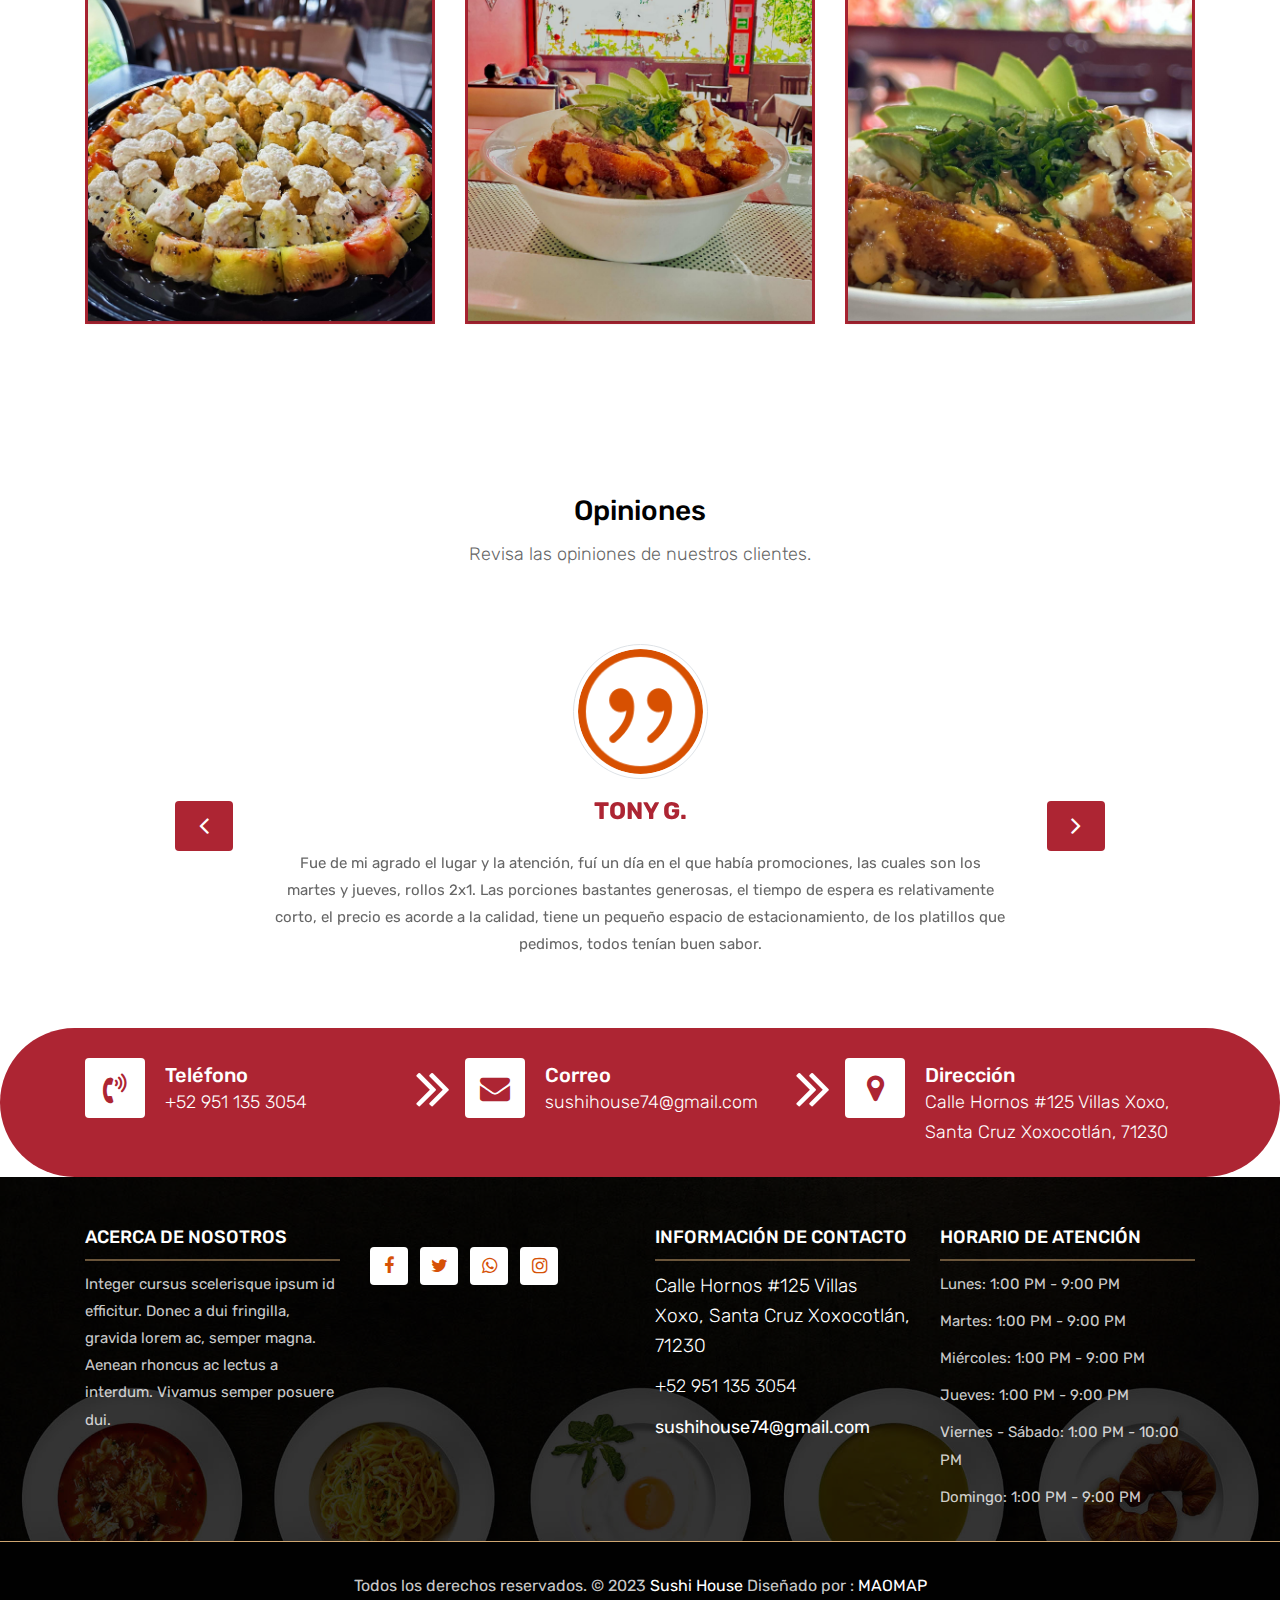
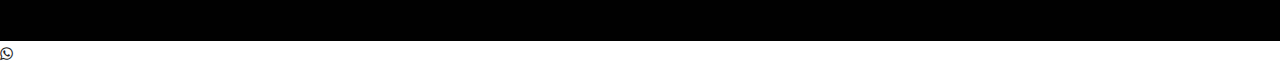
==== commit 521c1aff: "new changes for menu and menu in index" ====
--- a/index.html
+++ b/index.html
@@ -1,5 +1,5 @@
 <!DOCTYPE html>
-<html lang="en"><!-- Basic -->
+<html lang="es"><!-- Basic -->
 <head>
 	<meta charset="utf-8">
     <meta http-equiv="X-UA-Compatible" content="IE=edge">   
@@ -134,7 +134,7 @@
 	<!-- End About -->
 	
 	<!-- Start QT -->
-	<div class="qt-box qt-background">
+	<!-- <div class="qt-box qt-background">
 		<div class="container">
 			<div class="row">
 				<div class="col-md-8 ml-auto mr-auto text-center">
@@ -145,7 +145,7 @@
 				</div>
 			</div>
 		</div>
-	</div>
+	</div> -->
 	<!-- End QT -->
 	
 	<!-- Start Menu -->
@@ -163,10 +163,10 @@
 			<div class="row inner-menu-box">
 				<div class="col-3">
 					<div class="nav flex-column nav-pills" id="v-pills-tab" role="tablist" aria-orientation="vertical">
-						<a class="nav-link active" id="v-pills-home-tab" data-toggle="pill" href="#v-pills-home" role="tab" aria-controls="v-pills-home" aria-selected="true">All</a>
-						<a class="nav-link" id="v-pills-profile-tab" data-toggle="pill" href="#v-pills-profile" role="tab" aria-controls="v-pills-profile" aria-selected="false">Drinks</a>
-						<a class="nav-link" id="v-pills-messages-tab" data-toggle="pill" href="#v-pills-messages" role="tab" aria-controls="v-pills-messages" aria-selected="false">Lunch</</a>
-						<a class="nav-link" id="v-pills-settings-tab" data-toggle="pill" href="#v-pills-settings" role="tab" aria-controls="v-pills-settings" aria-selected="false">Dinner</a>
+						<a class="nav-link active" id="v-pills-home-tab" data-toggle="pill" href="#v-pills-home" role="tab" aria-controls="v-pills-home" aria-selected="true">Todo</a>
+						<a class="nav-link" id="v-pills-profile-tab" data-toggle="pill" href="#" aria-controls="v-pills-profile" aria-selected="false">Bebidas</a>
+						<a class="nav-link" id="v-pills-messages-tab" data-toggle="pill" href="#" aria-controls="v-pills-messages" aria-selected="false">Rollos</</a>
+						<a class="nav-link" id="v-pills-settings-tab" data-toggle="pill" href="#" aria-controls="v-pills-settings" aria-selected="false">Platillos</a>
 					</div>
 				</div>
 				
@@ -176,33 +176,165 @@
 							<div class="row">
 								<div class="col-lg-4 col-md-6 special-grid drinks">
 									<div class="gallery-single fix">
-										<img src="images/img-01.jpg" class="img-fluid" alt="Image">
-										<div class="why-text">
-											<h4>Special Drinks 1</h4>
-											<p>Sed id magna vitae eros sagittis euismod.</p>
-											<h5> $7.79</h5>
-										</div>
-									</div>
-								</div>
-								
-								<div class="col-lg-4 col-md-6 special-grid drinks">
-									<div class="gallery-single fix">
-										<img src="images/img-02.jpg" class="img-fluid" alt="Image">
-										<div class="why-text">
-											<h4>Special Drinks 2</h4>
-											<p>Sed id magna vitae eros sagittis euismod.</p>
-											<h5> $9.79</h5>
-										</div>
-									</div>
-								</div>
-								
-								<div class="col-lg-4 col-md-6 special-grid drinks">
-									<div class="gallery-single fix">
-										<img src="images/img-03.jpg" class="img-fluid" alt="Image">
-										<div class="why-text">
-											<h4>Special Drinks 3</h4>
-											<p>Sed id magna vitae eros sagittis euismod.</p>
-											<h5> $10.79</h5>
+										<img src="images/coca-cola.jpg" class="img-fluid" alt="Image">
+										<div class="why-text">
+											<h4>Coca - Cola</h4>
+											<p>Precio de acuerdo al lugar.</p>
+											<h5> $30.00</h5>
+										</div>
+									</div>
+								</div>
+								
+								<div class="col-lg-4 col-md-6 special-grid drinks">
+									<div class="gallery-single fix">
+										<img src="images/coca-cola-light.jpg" class="img-fluid" alt="Image">
+										<div class="why-text">
+											<h4>Coca - Cola Light</h4>
+											<p>Precio de acuerdo al lugar.</p>
+											<h5> $30.00</h5>
+										</div>
+									</div>
+								</div>
+								
+								<div class="col-lg-4 col-md-6 special-grid drinks">
+									<div class="gallery-single fix">
+										<img src="images/sprite.jpg" class="img-fluid" alt="Image">
+										<div class="why-text">
+											<h4>Sprite</h4>
+											<p>Precio de acuerdo al lugar.</p>
+											<h5> $30.00</h5>
+										</div>
+									</div>
+								</div>
+
+								<div class="col-lg-4 col-md-6 special-grid drinks">
+									<div class="gallery-single fix">
+										<img src="images/fanta.jpg" class="img-fluid" alt="Image">
+										<div class="why-text">
+											<h4>Fanta</h4>
+											<p>Precio de acuerdo al lugar.</p>
+											<h5> $30.00</h5>
+										</div>
+									</div>
+								</div>
+
+								<div class="col-lg-4 col-md-6 special-grid drinks">
+									<div class="gallery-single fix">
+										<img src="images/fresca.jpg" class="img-fluid" alt="Image">
+										<div class="why-text">
+											<h4>Fresca</h4>
+											<p>Precio de acuerdo al lugar.</p>
+											<h5> $30.00</h5>
+										</div>
+									</div>
+								</div>
+
+								<div class="col-lg-4 col-md-6 special-grid drinks">
+									<div class="gallery-single fix">
+										<img src="images/sushi-gallery-13.jpg" class="img-fluid" alt="Image">
+										<div class="why-text">
+											<h4>Mundet</h4>
+											<p>Precio de acuerdo al lugar.</p>
+											<h5> $30.00</h5>
+										</div>
+									</div>
+								</div>
+
+								<div class="col-lg-4 col-md-6 special-grid drinks">
+									<div class="gallery-single fix">
+										<img src="images/sushi-gallery-13.jpg" class="img-fluid" alt="Image">
+										<div class="why-text">
+											<h4>Agua Mineral</h4>
+											<p>Precio de acuerdo al lugar.</p>
+											<h5> $30.00</h5>
+										</div>
+									</div>
+								</div>
+
+								<div class="col-lg-4 col-md-6 special-grid drinks">
+									<div class="gallery-single fix">
+										<img src="images/sushi-gallery-13.jpg" class="img-fluid" alt="Image">
+										<div class="why-text">
+											<h4>Ramone (Refresco Japonés)</h4>
+											<p>Precio de acuerdo al lugar.</p>
+											<h5> $60.00</h5>
+										</div>
+									</div>
+								</div>
+
+								<div class="col-lg-4 col-md-6 special-grid drinks">
+									<div class="gallery-single fix">
+										<img src="images/sushi-gallery-13.jpg" class="img-fluid" alt="Image">
+										<div class="why-text">
+											<h4>Calpis (Bebida de Arroz Japonés)</h4>
+											<p>Precio de acuerdo al lugar.</p>
+											<h5> $35.00</h5>
+										</div>
+									</div>
+								</div>
+
+								<div class="col-lg-4 col-md-6 special-grid drinks">
+									<div class="gallery-single fix">
+										<img src="images/sushi-gallery-13.jpg" class="img-fluid" alt="Image">
+										<div class="why-text">
+											<h4>Naranjada</h4>
+											<p>Precio de acuerdo al lugar.</p>
+											<h5> $30.00</h5>
+										</div>
+									</div>
+								</div>
+
+								<div class="col-lg-4 col-md-6 special-grid drinks">
+									<div class="gallery-single fix">
+										<img src="images/sushi-gallery-13.jpg" class="img-fluid" alt="Image">
+										<div class="why-text">
+											<h4>Limonada</h4>
+											<p>Precio de acuerdo al lugar.</p>
+											<h5> $35.00</h5>
+										</div>
+									</div>
+								</div>
+
+								<div class="col-lg-4 col-md-6 special-grid drinks">
+									<div class="gallery-single fix">
+										<img src="images/sushi-gallery-13.jpg" class="img-fluid" alt="Image">
+										<div class="why-text">
+											<h4>Vaso de Jamaica</h4>
+											<p>Precio de acuerdo al lugar.</p>
+											<h5> $115.00</h5>
+										</div>
+									</div>
+								</div>
+
+								<div class="col-lg-4 col-md-6 special-grid drinks">
+									<div class="gallery-single fix">
+										<img src="images/sushi-gallery-13.jpg" class="img-fluid" alt="Image">
+										<div class="why-text">
+											<h4>Jarra Limonada</h4>
+											<p>Precio de acuerdo al lugar.</p>
+											<h5> $115.00</h5>
+										</div>
+									</div>
+								</div>
+
+								<div class="col-lg-4 col-md-6 special-grid drinks">
+									<div class="gallery-single fix">
+										<img src="images/sushi-gallery-13.jpg" class="img-fluid" alt="Image">
+										<div class="why-text">
+											<h4>Jarra Naranjada</h4>
+											<p>Precio de acuerdo al lugar.</p>
+											<h5> $115.00</h5>
+										</div>
+									</div>
+								</div>
+
+								<div class="col-lg-4 col-md-6 special-grid drinks">
+									<div class="gallery-single fix">
+										<img src="images/sushi-gallery-13.jpg" class="img-fluid" alt="Image">
+										<div class="why-text">
+											<h4>Jarra Jamaica</h4>
+											<p>Precio de acuerdo al lugar.</p>
+											<h5> $115.00</h5>
 										</div>
 									</div>
 								</div>
@@ -556,9 +688,10 @@
 					<ul class="list-inline f-social">
 						<li class="list-inline-item"><a href="#"><i class="fa fa-facebook" aria-hidden="true"></i></a></li>
 						<li class="list-inline-item"><a href="#"><i class="fa fa-twitter" aria-hidden="true"></i></a></li>
-						<li class="list-inline-item"><a href="#"><i class="fa fa-linkedin" aria-hidden="true"></i></a></li>
-						<li class="list-inline-item"><a href="#"><i class="fa fa-google-plus" aria-hidden="true"></i></a></li>
-						<li class="list-inline-item"><a href="#"><i class="fa fa-instagram" aria-hidden="true"></i></a></li>
+						<li class="list-inline-item"><a href="tel:9511353054"><i class="fa fa-whatsapp" aria-hidden="true"></i></a></li>
+						<!-- <li class="list-inline-item"><a href="#"><i class="fa fa-linkedin" aria-hidden="true"></i></a></li>
+						<li class="list-inline-item"><a href="#"><i class="fa fa-google-plus" aria-hidden="true"></i></a></li> -->
+						<li class="list-inline-item"><a href="https://www.instagram.com/sushihouseoaxaca/"><i class="fa fa-instagram" aria-hidden="true"></i></a></li>
 					</ul>
 				</div>
 				<div class="col-lg-3 col-md-6">
@@ -592,7 +725,7 @@
 		
 	</footer>
 	<!-- End Footer -->
-	
+	<a href="https://wa.link/3expm1" id="link" title="Whatsapp"><i class="fa fa-whatsapp" aria-hidden="true"></i></a>
 	<a href="#" id="back-to-top" title="Back to top" style="display: none;"><i class="fa fa-paper-plane-o" aria-hidden="true"></i></a>
 
 	<!-- ALL JS FILES -->
@@ -607,5 +740,6 @@
 	<script src="js/form-validator.min.js"></script>
     <script src="js/contact-form-script.js"></script>
     <script src="js/custom.js"></script>
+	<script src="js/menuOptions.js"></script>
 </body>
 </html>--- a/css/custom.css
+++ b/css/custom.css
@@ -1,2 +1,9 @@
 
-/** ADD YOUR AWESOME CODES HERE **/+/** ADD YOUR AWESOME CODES HERE **/
+.hidden {
+    display: none;
+}
+
+.show {
+    display: block;
+}